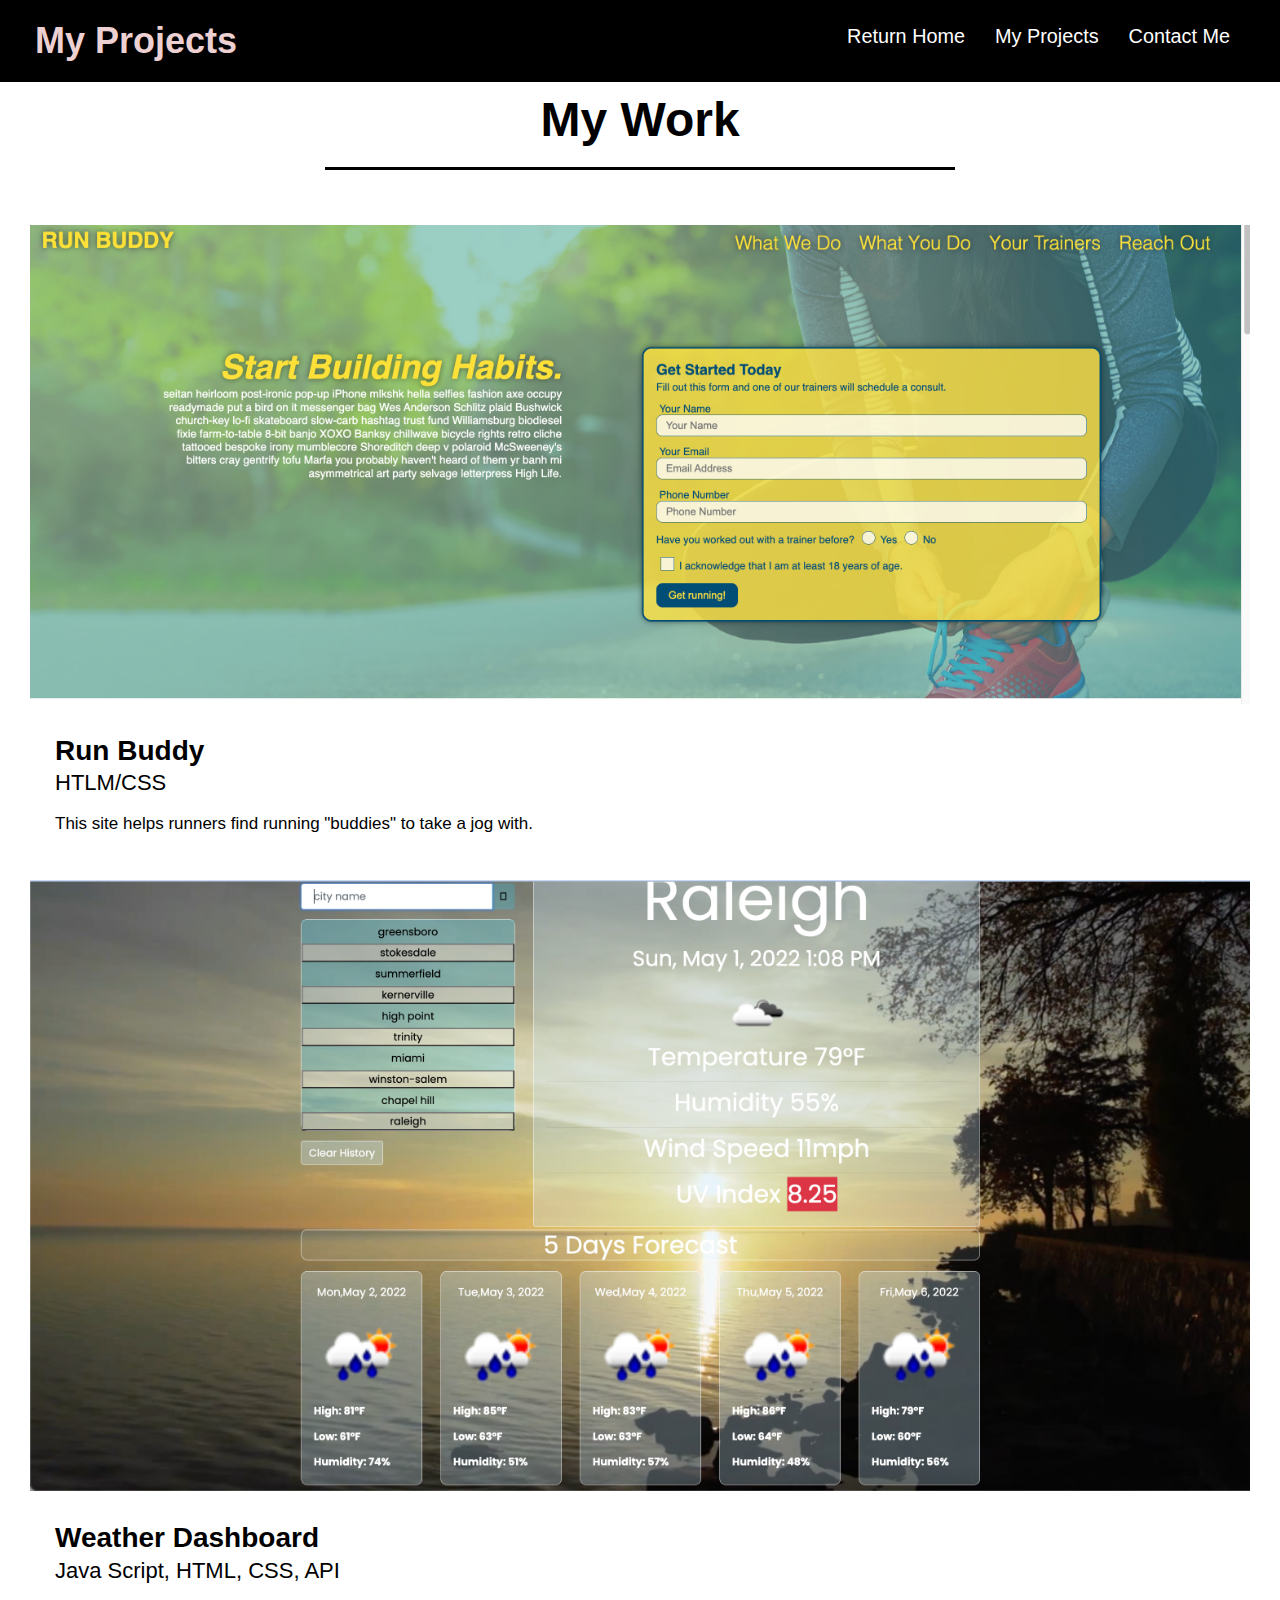
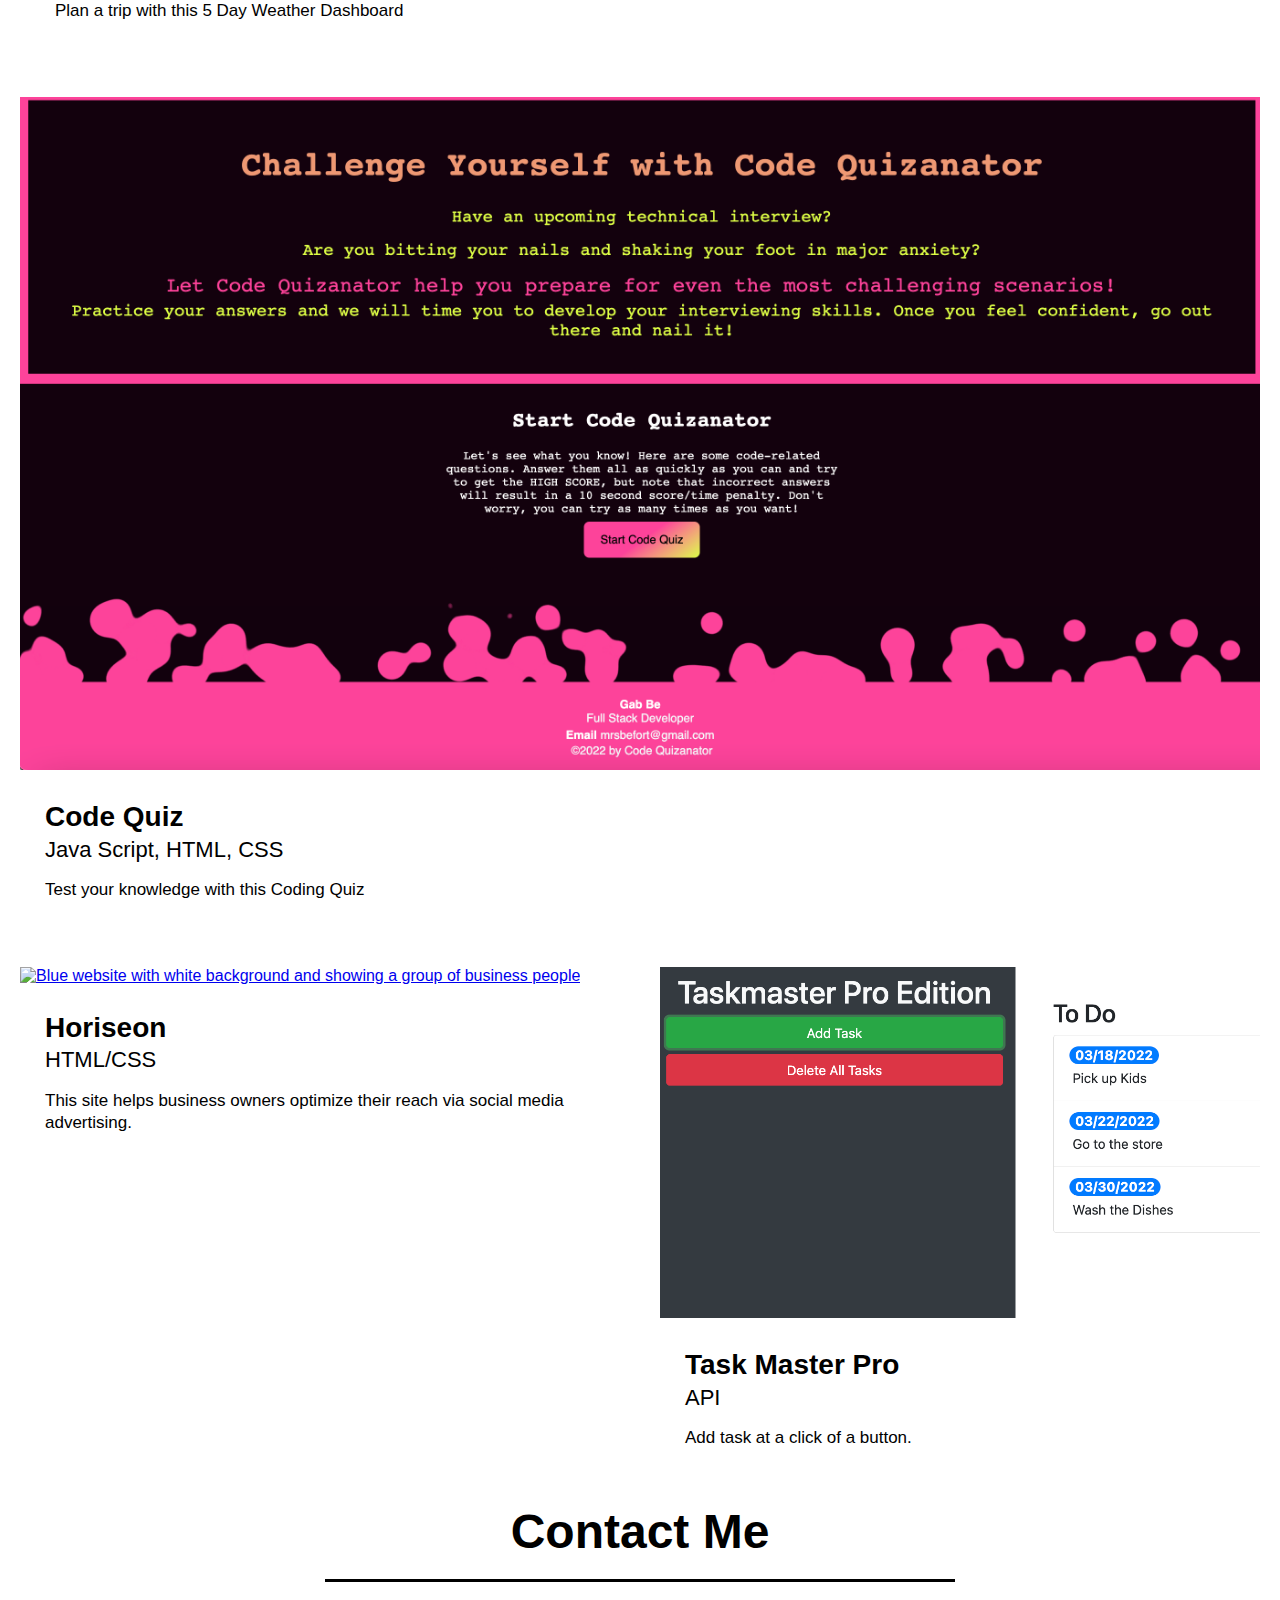
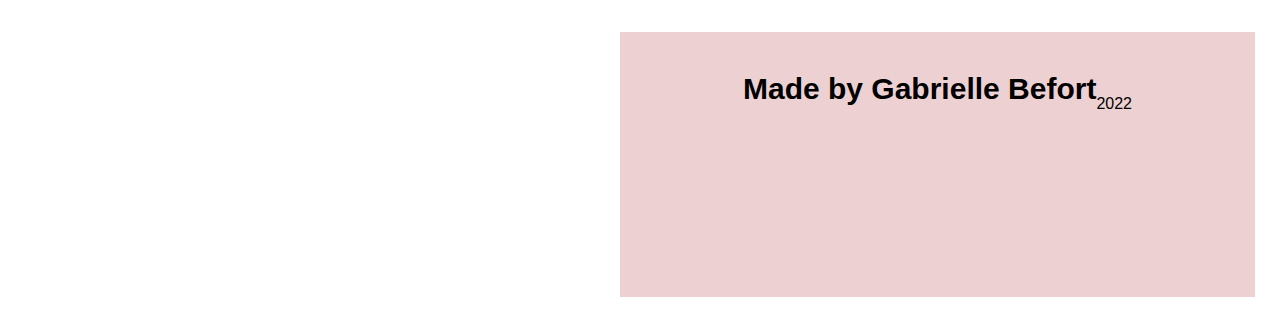
==== projects.html @ 105ac9f0 "using bootstrap layout" ====
<!DOCTYPE html>
<html lang="en">
  <head>
    <meta charset="UTF-8" />
    <meta name="viewport" content="width=device-width, initial-scale=1.0" />
    <link rel="stylesheet" href="./assets/css/style.css">
    <title>My Projects</title>
  </head>

  <body>
    <!-- navigation tags on the top header section-->
    <header>
      <h1>
        My Projects
      </h1>
      <nav>
        <ul>
          <li>
            <a href="#About">Return Home</a>
          </li>        
          <li>
            <a href="#Work">My Projects</a>
          </li>
          <li>
            <a href="#Contact">Contact Me</a>
          </li>
        </ul>
      </nav>
    </header>
    <!-- end navigation -->

    <!-- "My work" start -->
    <section id="Work">
      <div class="flex-row">
        <h2 class="section-title primary-border">
          My Work
        </h2>
      </div>

      <article class="trainer">
        <a href="https://mrsbefort.github.io/RunRun/">
        <img src="./assets/images/trainer-1.jpg" alt="Running shoe, green webpage showing yellow sign up form" />
      </a>
        <div class="trainer-bio">
          <h3 class="trainer-name">Run Buddy</h3>
          <h4 class="trainer-role">HTLM/CSS</h4>
          <p>This site helps runners find running "buddies" to take a jog with.</p>
        </div>
      </article>

      <article class="trainer">
        <a href="https://mrsbefort.github.io/weatherapp/">
        <img src="./assets/images/image3.png" alt="River in background and sample of forcast showing temp, windspeed, and humitiy" />
        </a>
        <div class="trainer-bio">
          <h3 class="trainer-name">Weather Dashboard</h3>
          <h4 class="trainer-role">Java Script, HTML, CSS, API</h4>
          <p>Plan a trip with this 5 Day Weather Dashboard</p>
        </div>
      </article>
    </div>
  </section>

  <article class="trainer">
    <a href="https://mrsbefort.github.io/coding-quiz/">
    <img src="./assets/images/i1.png" alt="Black background and pink words with a quiz in the center" />
    </a>
    <div class="trainer-bio">
      <h3 class="trainer-name">Code Quiz</h3>
      <h4 class="trainer-role">Java Script, HTML, CSS</h4>
      <p>Test your knowledge with this Coding Quiz</p>
    </div>
  </article>

      <div class="trainers">
        <article class="trainer">
          <a href="https://mrsbefort.github.io/horiseon/">
          <img src="./assets/images/trainer-2.jpg" alt="Blue website with white background and showing a group of business people" />
        </a>
          <div class="trainer-bio">
            <h3 class="trainer-name">Horiseon</h3>
            <h4 class="trainer-role">HTML/CSS</h4>
            <p>This site helps business owners optimize their reach via social media advertising.</p>
            </div>
          </article>

    <article class="trainer">
      <a href="https://mrsbefort.github.io/taskmaster-pro/">
      <img src="./assets/images/trainer-4.jpg" alt="Table showing to add task" />
      </a>
      <div class="trainer-bio">
        <h3 class="trainer-name">Task Master Pro</h3>
        <h4 class="trainer-role">API</h4>
        <p>Add task at a click of a button.</p>
      </div>
    </article>

   
  </div>
</section>
    <!-- "my work" end -->

    <!-- "contact me" -->
    <section id="Contact" class="contact">
      <div class="flex-row">
        <h2 class="section-title secondary-border">
          Contact Me
        </h2>
      </div>

      <div class="contact-info">
        <div>
          <h3>Gabrielle J Befort</h3>
          <p>
            Full Stack Developer 
            <br/>
            UNC Chapel Hill - Boot Camp
          </p>

          <address>
            Servicing the Triad  and remote community<br/>
            Greensboro, NC <br/>
            <br/>
            P: 757.201.5081 (text friendly)<br/>
            E: <a href="mailto:mrsbefort@gmail.com">mrsbefort@gmail.com</a>
          </address>
          
        </div>



    <!-- footer -->
    <footer>
      <h2>Made by Gabrielle Befort</h2>
      <p>
       2022 
      </p>
    </footer>
    <!-- footer end -->
  </body>
</html>
---- assets/css/style.css ----
* {
    box-sizing: border-box;
    margin: 0;
    padding: 0;
  
  }
  
  body {
    color: var(--tertiary-color);
    font-family: Helvetica, Arial, sans-serif;
  }
  
  
  /* HEADER / NAV BAR STYLES START */
  
  header {
    padding: 20px 35px;
    background-color: black; 
    display: flex;
    justify-content: space-between;
    flex-wrap: wrap;
    position: sticky;
    position: -webkit-sticky;
    top: 0;
  }
  
  header h1 {
    font-weight: bold;
    margin: 0;
    font-size: 36px;
    color: #EDD0D1;
   
  }
  
  header a {
    text-decoration: none;
    color: White;
  }
  
  header nav {
    margin: 5px 0;
  }
  
  header nav ul {
    display: flex;
    flex-wrap: wrap;
    justify-content: space-between;
    align-items: center;
    list-style: none;
  }
  
  header nav ul li a {
    padding: 10px 15px;
    font-weight: lighter;
    font-size: 1.55vw;
    text-shadow: 0 0 10px rgba(0, 0, 0, 0.5);
  }
  
  header nav ul li a:hover {
    background: #EDD0D1;
    color: rgb(219, 76, 100);
    border-radius: 15px;
    text-shadow: none;
  }
  
  /* HEADER / NAVBAR STYLES END */
  
  
  
  /* FOOTER STYLES START */
  footer {
  background-color: #EDD0D1;
    padding: 40px 35px;
    display: flex;
    flex-wrap: wrap;
    width: 100%;
    justify-content: center;
  }
  
  footer h2 {
    color: Black;
    font-size: 30px;
    margin: 0;
    text-align: center;
  }
  
  footer p {
    line-height: 1.5;
    text-align: center;
  }
 
  /* END FOOTER STYLES */
  
  /* STYLE ALL SECTION TAGS */
  section {
    padding: 10px;
  }
  
  /* HERO STYLES START */
  .hero { 
    background-image: url(../images/here-bg.jpg);
    background-repeat: no-repeat;
    background-size: cover;
    background-position: center bottom;
    display: block;;
    justify-content: center;
    flex-wrap: wrap;
    align-items: flex-start;
    height: 90vh
  }

  .pic {
 max-width: 15%;
  height: auto;
  border-radius: 50%;

  display: inline;
  }
  .hero-cta{
    width: 100%;
    positino: middle;
  }

  .hero-ctaa{
    width: 100%;
    text-align: center;
    margin: auto;
    font-size: 20px;
    line-height: 1.2;
    font-style: italic;
    font-size: 100px;
    color: #E3EBEB; 
    text-shadow: 0 0 10px rgba(0, 0, 0, 0.5);
    text-align: left;
    
  }

  .introo {  
    width: 40%;
    text-align: center;
    margin: auto;
    color: black;
    text-shadow: 0 0 10px rgba(253, 253, 253, 0.5);
    font-size: 20px;
    line-height: 1.2;
    display: inline-block;
  }
  /* HERO STYLES END */
  
  
  /* SECTION TITLE STYLES START */
  .section-title {
    font-size: 48px;
    border-bottom: 3px solid;
    color: var(--secondary-color);
    padding-bottom: 20px;
    text-align: center;
    margin: 0 auto 35px auto;
    width: 50%;
  }
  
  .primary-border {
    border-color: var(--primary-color);
  }
  
  .secondary-border {
    border-color: var(--tertiary-color);
  }
  /* SECTION TITLE STYLES END */
  
  /* About Me STYLES */
  .intro p {
    line-height: 1.7;
    color: var(--tertiary-color);
    width: 80%;
    margin: 0 auto;
    font-size: 20px;
    text-align: center;
  }
  /* About Me STYLES END */
  

  /* My Portfolio Examples START */
  .trainers {
    width: 100%;
    margin: 0 auto;
    display: flex;
    flex-wrap: wrap;
    justify-content: space-around;
  }
  
  .own {
    width: 100;
    height: 40%;
  }
  .trainer {
    margin: 20px;
    flex: 1;
    background: var(--secondary-color);
    color: var(--primary-color);
  }
  
  .trainer img {
    width: 100%;
  }
  
  .trainer-bio {
    padding: 25px;
    line-height: 1.3;
  }
  
  .trainer-bio h3 {
    font-size: 28px;
  }
  
  .trainer-bio h4 {
    font-weight: lighter;
    font-size: 22px;
    margin-bottom: 15px;
  }
  
  .trainer-bio p {
    font-size: 17px;
  }
  /* My Portfolio Examples STYLES END */
  
  /* REACH OUT STYLES START */
  .contact {
    background: var(--secondary-color);
  }
  
  .contact h2 {
    color: var(--primary-color);
  }
  
  .contact-info {
    display: flex;
    justify-content: space-between;
    flex-wrap: wrap;
  }
  
  .contact-info > * {
    flex: 1;
    margin: 15px;
  }
  
  .contact-info iframe {
    height: 400px;
  }
  
  .contact-info div {
    color: white;
  }
  
  .contact-info h3 {
    color: var(--primary-color);
    font-size: 32px;
  }
  
  .contact-info p, .contact-info address {
    margin: 20px 0;
    line-height: 1.5;
    font-size: 16px;
    font-style: normal;
  }
  
  .contact-form input, .contact-form textarea {
    border: 1px solid var(--secondary-color);
    display: block;
    padding: 7px 15px;
    font-size: 16px;
    color: var(--secondary-color);
    width: 100%;
    margin-bottom: 15px;
    margin-top: 5px;
    border-radius: 10px;
    background-color: rgba(255,255,255, 0.75);
  }
  
  .contact-form input:focus, .contact-form textarea:focus {
    background-color: rgba(255,255,255, 1);
    outline: none;
  }
  
  .contact-form button {
    width: 100%;
    border: none;
    background: var(--primary-color);
    color: var(--secondary-color);
    text-align: center;
    padding: 15px 0;
    font-size: 16px;
    border-radius: 10px;
  }
  
  .contact-form button:hover {
    color: var(--primary-color);
    background: var(--tertiary-color);
  }
  
  .contact-info a {
    color: var(--primary-color);
  }
  /* REACH OUT STYLES END */
  
  /* UTILITIES */
  .text-left {
    text-align: left;
  }
  
  .text-right {
    text-align: right;
  }
  
  .flex-row {
    display: flex;
  }
  
  /* MEDIA QUERY FOR SMALLER DESKTOP SCREENS AND SMALLER */
  @media screen and (max-width: 980px) {
    header {
      padding-bottom: 0;
      justify-content: center;
      position: relative;
    }
  
    header h1 {
      width: 100%;
      text-align: center;
    }
  
    header nav ul {
      margin-top: 20px;
      width: 100%;
      justify-content: center;
    }
  
    header nav ul li a {
      font-size: 20px;
    }
  
    footer h2, footer div {
      text-align: center;
      width: 100%;
    }
  
    .hero-cta, .hero-form {
      width: 100%;
    }
    
    .hero-cta {
      text-align: center;
    }
  
    .section-title {
      width: 80%;
    }
    
    .trainer {
      flex: 0 70%;
    }
    
    .contact-info iframe{
      flex: 1 100%;
    }
  }
  
  /* MEDIA QUERY FOR TABLETS AND SMALLER */
  @media screen and (max-width: 768px) {
    section {
      padding: 30px 15px;
    }
  
    .step h3 {
      flex: 1 100%;
      text-align: center;
    }
  
    .step-info {
      flex: 2 100%;
      text-align: center;
      justify-content: center;
    }
  
    .step-img {
      flex: 0 32%;
      margin-right: 0;
      margin-top: 15px;
      margin-bottom: 15px;
    }
  
    .step-text {
      flex: 100%;  
    }
  
    .trainer-bio h3, .trainer-bio h4 {
      display: block;
    }
  }
  
  /* MEDIA QUERY FOR MOBILE PHONES AND SMALLER */
  @media screen and (max-width: 575px) {
    .hero-form button {
      width: 100%;
    }
  
    .section-title {
      width: 95%;
    }
  
    .intro p {
      width: 100%;
    }
  
    .trainer {
      flex: 0 100%;
    }
  
    .contact-info {
      text-align: center;
    }
  
    .contact-info > * {
      flex: 0 100%;
    }
  
    .contact-form {
      order: 3;
    }
  }
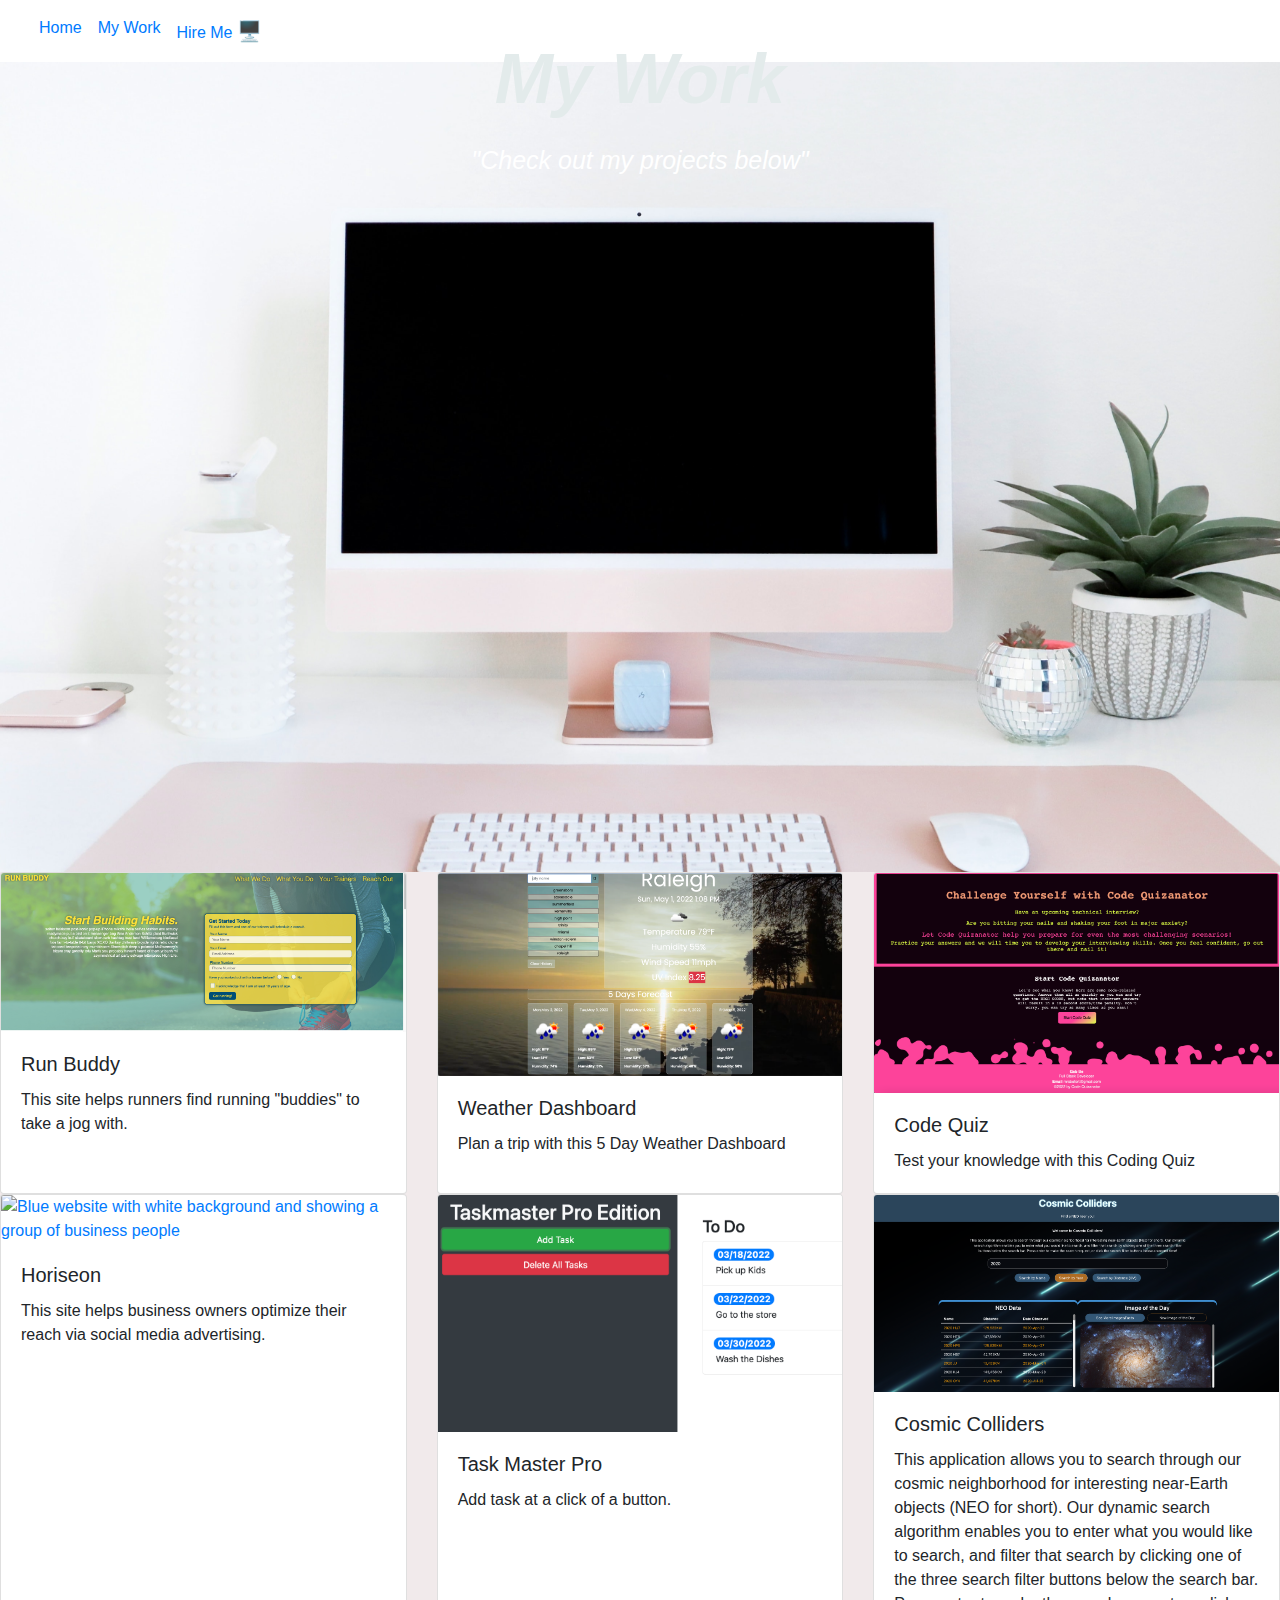
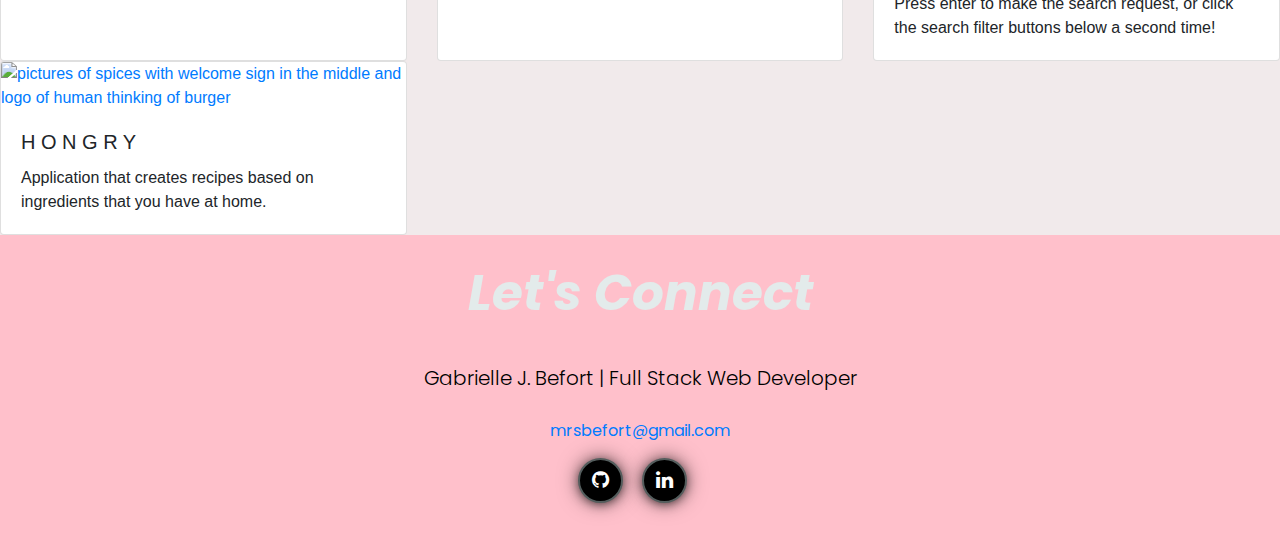
==== commit 86a73bce: "added style with bootstrap" ====
--- a/projects.html
+++ b/projects.html
@@ -1,141 +1,155 @@
-<!DOCTYPE html>
+<!doctype html>
 <html lang="en">
   <head>
-    <meta charset="UTF-8" />
-    <meta name="viewport" content="width=device-width, initial-scale=1.0" />
-    <link rel="stylesheet" href="./assets/css/style.css">
-    <title>My Projects</title>
-  </head>
+    <meta charset="utf-8">
+    <meta name="viewport" content="width=device-width, initial-scale=1">
+    <title>GABRIELLE BEFORT FULL STACK WEB DEVELOPER PORTFOLIO My Work</title>
+      <link href="https://cdn.jsdelivr.net/npm/bootstrap@5.2.0-beta1/dist/css/bootstrap.min.css" rel="stylesheet" integrity="sha384-0evHe/X+R7YkIZDRvuzKMRqM+OrBnVFBL6DOitfPri4tjfHxaWutUpFmBp4vmVor" crossorigin="anonymous">
+      <link rel="stylesheet" href="./assets/css/style.css">
+      <link rel="preconnect" href="https://fonts.googleapis.com">
+      <link rel="preconnect" href="https://fonts.gstatic.com" crossorigin>
+      <link href="https://fonts.googleapis.com/css2?family=Dancing+Script&family=Poppins:ital,wght@0,200;1,300&display=swap" rel="stylesheet">
+    </head>
 
   <body>
+ 
     <!-- navigation tags on the top header section-->
-    <header>
-      <h1>
-        My Projects
-      </h1>
-      <nav>
-        <ul>
-          <li>
-            <a href="#About">Return Home</a>
-          </li>        
-          <li>
-            <a href="#Work">My Projects</a>
-          </li>
-          <li>
-            <a href="#Contact">Contact Me</a>
-          </li>
-        </ul>
+    <nav class="navbar navbar-expand-lg bg-transparent" id="navbar">
+      <div class="container-fluid bg-transparent">
+        <button class="navbar-toggler" type="button" data-bs-toggle="collapse" data-bs-target="#navbarNavDropdown" aria-controls="navbarNavDropdown" aria-expanded="false" aria-label="Toggle navigation">
+          <span class="navbar-toggler-icon"></span>
+        </button>
+        <div class="collapse navbar-collapse" id="navbarNavDropdown">
+          <ul class="navbar-nav">
+            <li class="nav-item">
+              <a class="nav-link active" aria-current="page" href="index.html">Home</a>
+            </li>
+            <li class="nav-item">
+              <a class="nav-link" href="#work" >My Work</a>
+              <li class="nav-item">
+                <a class="nav-link" href="#Contact">Hire Me <span style='font-size:20px;'>&#128421;</span></a>
+              </li>
+            </div>
+        </div>
       </nav>
-    </header>
     <!-- end navigation -->
-
-    <!-- "My work" start -->
-    <section id="Work">
-      <div class="flex-row">
-        <h2 class="section-title primary-border">
-          My Work
-        </h2>
+<!--My Work Start-->
+<!--Hero-->
+<div class="work">
+<div class="position-relative hero2 container-fluid" id="Home">
+  <h2 class="mb-5 hero-ctaa2">My Work</h2>
+  <div class="text-wrap  hero-cta2">"Check out my projects below"
+  </div>         
+</div>
+<!-- End of Hero -->
+<div class="row row-cols-1 row-cols-md-3 g-4" id="work">
+  <div class="col">
+    <div class="card h-100">
+      <a href="https://mrsbefort.github.io/RunRun/">
+        <img src="./assets/images/trainer-1.jpg" class="card-img-top" alt="Running shoe, green webpage showing yellow sign up form" />
+      </a>
+      <div class="card-body">
+        <h5 class="card-title">Run Buddy</h5>
+        <p class="card-text">This site helps runners find running "buddies" to take a jog with.</p>
+    </div>
+  </div>
+  </div>
+  <div class="col">
+    <div class="card h-100">
+      <a href="https://mrsbefort.github.io/weatherapp/">
+        <img src="./assets/images/image3.png" class="card-img-top" alt="River in background and sample of forcast showing temp, windspeed, and humitiy" />
+        </a>
+      <div class="card-body">
+        <h5 class="card-title">Weather Dashboard</h5>
+        <p class="card-text">Plan a trip with this 5 Day Weather Dashboard</p>
       </div>
-
-      <article class="trainer">
-        <a href="https://mrsbefort.github.io/RunRun/">
-        <img src="./assets/images/trainer-1.jpg" alt="Running shoe, green webpage showing yellow sign up form" />
+    </div>
+  </div>
+  <div class="col">
+    <div class="card h-100">
+      <a href="https://mrsbefort.github.io/coding-quiz/">
+        <img src="./assets/images/i1.png" class="card-img-top" alt="Black background and pink words with a quiz in the center" />
+        </a>
+      <div class="card-body">
+        <h5 class="card-title">Code Quiz</h5>
+        <p class="card-text">Test your knowledge with this Coding Quiz</p>
+      </div>
+    </div>
+  </div>
+  <div class="col">
+    <div class="card h-100">
+      <a href="https://mrsbefort.github.io/horiseon/">
+        <img src="./assets/images/trainer-2.jpg" class="card-img-top" alt="Blue website with white background and showing a group of business people" />
       </a>
-        <div class="trainer-bio">
-          <h3 class="trainer-name">Run Buddy</h3>
-          <h4 class="trainer-role">HTLM/CSS</h4>
-          <p>This site helps runners find running "buddies" to take a jog with.</p>
-        </div>
-      </article>
-
-      <article class="trainer">
-        <a href="https://mrsbefort.github.io/weatherapp/">
-        <img src="./assets/images/image3.png" alt="River in background and sample of forcast showing temp, windspeed, and humitiy" />
+      <div class="card-body">
+        <h5 class="card-title">Horiseon</h5>
+        <p class="card-text">This site helps business owners optimize their reach via social media advertising.</p>
+      </div>
+    </div>
+  </div>
+  <div class="col">
+    <div class="card h-100">
+      <a href="https://mrsbefort.github.io/taskmaster-pro/">
+        <img src="./assets/images/trainer-4.jpg" class="card-img-top" alt="Table showing to add task" />
         </a>
-        <div class="trainer-bio">
-          <h3 class="trainer-name">Weather Dashboard</h3>
-          <h4 class="trainer-role">Java Script, HTML, CSS, API</h4>
-          <p>Plan a trip with this 5 Day Weather Dashboard</p>
-        </div>
-      </article>
+      <div class="card-body">
+        <h5 class="card-title">Task Master Pro</h5>
+        <p class="card-text">Add task at a click of a button.</p>
+      </div>
     </div>
-  </section>
-
-  <article class="trainer">
-    <a href="https://mrsbefort.github.io/coding-quiz/">
-    <img src="./assets/images/i1.png" alt="Black background and pink words with a quiz in the center" />
-    </a>
-    <div class="trainer-bio">
-      <h3 class="trainer-name">Code Quiz</h3>
-      <h4 class="trainer-role">Java Script, HTML, CSS</h4>
-      <p>Test your knowledge with this Coding Quiz</p>
+  </div>
+  <div class="col">
+    <div class="card h-100">
+      <a href="https://william-horn.github.io/cosmic-colliders/">
+        <img src="./assets/images/Screen Shot 2022-05-30 at 9.42.40 PM.png" class="card-img-top" alt="Blue website with white background and showing a group of business people" />
+      </a>
+      <div class="card-body">
+        <h5 class="card-title">Cosmic Colliders</h5>
+        <p class="card-text">This application allows you to search through our cosmic neighborhood for interesting near-Earth objects (NEO for short). Our dynamic search algorithm enables you to enter what you would like to search, and filter that search by clicking one of the three search filter buttons below the search bar. Press enter to make the search request, or click the search filter buttons below a second time!
+        </p>
+      </div>
     </div>
-  </article>
-
-      <div class="trainers">
-        <article class="trainer">
-          <a href="https://mrsbefort.github.io/horiseon/">
-          <img src="./assets/images/trainer-2.jpg" alt="Blue website with white background and showing a group of business people" />
-        </a>
-          <div class="trainer-bio">
-            <h3 class="trainer-name">Horiseon</h3>
-            <h4 class="trainer-role">HTML/CSS</h4>
-            <p>This site helps business owners optimize their reach via social media advertising.</p>
-            </div>
-          </article>
-
-    <article class="trainer">
-      <a href="https://mrsbefort.github.io/taskmaster-pro/">
-      <img src="./assets/images/trainer-4.jpg" alt="Table showing to add task" />
+  </div>
+  <div class="col">
+    <div class="card h-100">
+      <a href="https://hongry.herokuapp.com/">
+        <img src="./assets/images/Screen Shot 2022-05-30 at 9.52.04 PM.png" class="card-img-top" alt="pictures of spices with welcome sign in the middle and logo of human thinking of burger" />
       </a>
-      <div class="trainer-bio">
-        <h3 class="trainer-name">Task Master Pro</h3>
-        <h4 class="trainer-role">API</h4>
-        <p>Add task at a click of a button.</p>
+      <div class="card-body">
+        <h5 class="card-title">H O N G R Y</h5>
+        <p class="card-text">Application that creates recipes based on ingredients that you have at home.</p>
       </div>
-    </article>
-
-   
+    </div>
   </div>
+</div>
+</div>
+</div>
+    <!-- "my work" end -->
+<!--footer-->
+<footer id="Contact">
+  <div class="foot">
+<link rel="stylesheet" href="https://maxcdn.bootstrapcdn.com/bootstrap/4.5.2/css/bootstrap.min.css">
+<script src="https://ajax.googleapis.com/ajax/libs/jquery/3.5.1/jquery.min.js"></script>
+<script src="https://cdnjs.cloudflare.com/ajax/libs/popper.js/1.16.0/umd/popper.min.js"></script>
+<script src="https://maxcdn.bootstrapcdn.com/bootstrap/4.5.2/js/bootstrap.min.js"></script>
+<link rel="stylesheet" href="https://cdnjs.cloudflare.com/ajax/libs/font-awesome/4.7.0/css/font-awesome.min.css">
+<section class="footer">
+  <div class="container">
+    <div class="footer__content bg-pink">
+      <div class="footer__heading">
+        <h2 class="mb-5 hero-ctaa1">Let's Connect</h2>
+      </div>
+      <p class="text-black">Gabrielle J. Befort | Full Stack Web Developer</p>
+      <a class="text-black" href="mailto:mrsbefort@gmail.com">mrsbefort@gmail.com</a><br>
+      <ul class="social__media">
+        <li><a href="https://github.com/mrsbefort"><i class="fa fa-github" aria-hidden="true"></i></a></li>
+        <li><a href="https://www.linkedin.com/in/mrsbefort/"><i class="fa fa-linkedin" aria-hidden="true"></i></a></li>
+      </ul>
+    </div>
+  </div>
+</div>
 </section>
-    <!-- "my work" end -->
-
-    <!-- "contact me" -->
-    <section id="Contact" class="contact">
-      <div class="flex-row">
-        <h2 class="section-title secondary-border">
-          Contact Me
-        </h2>
-      </div>
-
-      <div class="contact-info">
-        <div>
-          <h3>Gabrielle J Befort</h3>
-          <p>
-            Full Stack Developer 
-            <br/>
-            UNC Chapel Hill - Boot Camp
-          </p>
-
-          <address>
-            Servicing the Triad  and remote community<br/>
-            Greensboro, NC <br/>
-            <br/>
-            P: 757.201.5081 (text friendly)<br/>
-            E: <a href="mailto:mrsbefort@gmail.com">mrsbefort@gmail.com</a>
-          </address>
-          
-        </div>
-
-
-
-    <!-- footer -->
-    <footer>
-      <h2>Made by Gabrielle Befort</h2>
-      <p>
-       2022 
-      </p>
-    </footer>
-    <!-- footer end -->
+</footer>
+    
   </body>
 </html>--- a/assets/css/style.css
+++ b/assets/css/style.css
@@ -1,5 +1,3 @@
-
-
   * {
     box-sizing: border-box;
     margin: 0;
@@ -8,94 +6,8 @@
   }
   
   body {
-    color: var(--tertiary-color);
-    font-family: Helvetica, Arial, sans-serif;
-  }
-  
-  
-  /* HEADER / NAV BAR STYLES START */
-  
-  header {
-    padding: 20px 35px;
-    background-color: black; 
-    display: flex;
-    justify-content: space-between;
-    flex-wrap: wrap;
-    position: sticky;
-    position: -webkit-sticky;
-    top: 0;
-  }
-  
-  header h1 {
-    font-weight: bold;
-    margin: 0;
-    font-size: 36px;
-    color: #EDD0D1;
-   
-  }
-  
-  header a {
-    text-decoration: none;
-    color: White;
-  }
-  
-  header nav {
-    margin: 5px 0;
-  }
-  
-  header nav ul {
-    display: flex;
-    flex-wrap: wrap;
-    justify-content: space-between;
-    align-items: center;
-    list-style: none;
-  }
-  
-  header nav ul li a {
-    padding: 10px 15px;
-    font-weight: lighter;
-    font-size: 1.55vw;
-    text-shadow: 0 0 10px rgba(0, 0, 0, 0.5);
-  }
-  
-  header nav ul li a:hover {
-    background: #EDD0D1;
-    color: rgb(219, 76, 100);
-    border-radius: 15px;
-    text-shadow: none;
-  }
-  
-  /* HEADER / NAVBAR STYLES END */
-  
-  
-  
-  /* FOOTER STYLES START */
-  footer {
-  background-color: #EDD0D1;
-    padding: 40px 35px;
-    display: flex;
-    flex-wrap: wrap;
-    width: 100%;
-    justify-content: center;
-  }
-  
-  footer h2 {
-    color: Black;
-    font-size: 30px;
-    margin: 0;
-    text-align: center;
-  }
-  
-  footer p {
-    line-height: 1.5;
-    text-align: center;
-  }
- 
-  /* END FOOTER STYLES */
-  
-  /* STYLE ALL SECTION TAGS */
-  section {
-    padding: 10px;
+    font-family: 'Dancing Script', cursive;
+font-family: 'Poppins', sans-serif;
   }
   
   /* HERO STYLES START */
@@ -111,323 +23,169 @@
     height: 90vh
   }
 
-  .pic {
- max-width: 15%;
-  height: auto;
-  border-radius: 50%;
-
-  display: inline;
-  }
   .hero-cta{
-    width: 100%;
-    positino: middle;
-  }
-
-  .hero-ctaa{
-    width: 100%;
+    width: 40%;
+    position: middle;
     text-align: center;
     margin: auto;
-    font-size: 20px;
+    line-height: 1.2;
+    font-style: italic;
+    font-size: 25px;
+  }
+/* my name animation*/
+  .hero-ctaa{
+    width: 90%;
+    margin: auto;
     line-height: 1.2;
     font-style: italic;
     font-size: 100px;
+    font-weight: bold;
     color: #E3EBEB; 
-    text-shadow: 0 0 10px rgba(0, 0, 0, 0.5);
     text-align: left;
-    
+  -webkit-animation: glow 1s ease-in-out infinite alternate;
+  -moz-animation: glow 1s ease-in-out infinite alternate;
+  animation: glow 1s ease-in-out infinite alternate;
+}
+
+@-webkit-keyframes glow {
+  from {
+    text-shadow: 0 0 10px #fff, 0 0 20px #fff, 0 0 30px #ad8a92, 0 0 40px #ad8a92, 0 0 50px #b8919a 0 0 60px #b47483, 0 0 70px #b66b7d;
   }
+  to {
+    text-shadow: 0 0 20px #fff, 0 0 30px #f77495, 0 0 40px #f77495, 0 0 50px #f77495, 0 0 60px #f77495, 0 0 70px #f77495, 0 0 80px #f77495;
+  }}
+.resume {
+  background-color: rgb(235, 206, 210);  
+}
+  /* footer */
+  .hero-ctaa1{
+    width: 90%;
+    margin: auto;
+    font-size: 50px;
+    line-height: .5;
+    font-style: italic;
+    font-weight: bold;
+    color: #E3EBEB; 
+    text-align: center;
+  -webkit-animation: glow 1s ease-in-out infinite alternate;
+  -moz-animation: glow 1s ease-in-out infinite alternate;
+  animation: glow 1s ease-in-out infinite alternate;
+}
 
-  .introo {  
-    width: 40%;
-    text-align: center;
-    margin: auto;
-    color: black;
-    text-shadow: 0 0 10px rgba(253, 253, 253, 0.5);
-    font-size: 20px;
-    line-height: 1.2;
-    display: inline-block;
-  }
-  /* HERO STYLES END */
+footer {
+  position: relative;
+  font-family: "Poppins";
+  padding: 25px 0px;
+  background-color: pink;
+}
+.footer__content {
+  padding: 20px;
+  text-align: center;
+  color: black;
+}
+
+.footer__heading {
+  position: relative;
+}
+.footer__heading h2 {
+  display: inline-block;
+  padding: 0px 10px;
+  /* border: 1px solid; */
+  position: relative;
+  z-index: 9999;
+}
+.footer__heading::after {
+  content: "";
+  position: absolute;
+  left: 50%;
+  top: 45%;
+  height: 5px;
+  margin: 0;
+  border-radius: 50px;
+  width: 20%;
+  transform: translate(-50%, -50%);
+
+}
+.footer__content p {
+  font-size: 20px;
+  font-weight: 300;
+  padding: 10px 0px;
+}
+ul.social__media {
+  margin: 0;
+  padding: 0;
+  display: inline-block;
+  margin-top: 15px;
+}
+ul.social__media li {
+  list-style-type: none;
+  display: inline-block;
+  margin-right: 15px;
+}
+ul.social__media li a {
+  color: #fff;
+  font-size: 20px;
+}
+ul.social__media li {
+  text-align: center;
+  height: 45px;
+  width: 45px;
+  border-radius: 50px;
+  background-color: black;
+  line-height: 40px;
+  border: 2px solid #545d5d;
+  box-shadow: 0px 1px #fff;
+  box-shadow: 0 2px 10px -1px rgba(0, 0, 0, 0.55),
+    0 0px 20px 0px rgba(0, 0, 0, 0.55);
+}
+ 
+ul.bus__list {
+  padding: 0;
+  margin: 0;
+}
+ 
+ul.bus__list li {
+  list-style-type: none;
+  margin-bottom: 5px;
+}
+/* Project HTML page */
+.work{
+  background-color: #F1EAEB;
+}
+.hero-ctaa2{
+  width: 90%;
   
-  
-  /* SECTION TITLE STYLES START */
-  .section-title {
-    font-size: 48px;
-    border-bottom: 3px solid;
-    color: var(--secondary-color);
-    padding-bottom: 20px;
-    text-align: center;
-    margin: 0 auto 35px auto;
-    width: 50%;
-  }
-  
-  .primary-border {
-    border-color: var(--primary-color);
-  }
-  
-  .secondary-border {
-    border-color: var(--tertiary-color);
-  }
-  /* SECTION TITLE STYLES END */
-  
-  /* About Me STYLES */
-  .intro p {
-    line-height: 1.7;
-    color: var(--tertiary-color);
-    width: 80%;
-    margin: 0 auto;
-    font-size: 20px;
-    text-align: center;
-  }
-  /* About Me STYLES END */
-  
+  margin: auto;
+  font-size: 70px;
+  line-height: .5;
+  font-style: italic;
+  font-weight: bold;
+  color: #E3EBEB; 
+  text-align: center;
+-webkit-animation: glow 1s ease-in-out infinite alternate;
+-moz-animation: glow 1s ease-in-out infinite alternate;
+animation: glow 1s ease-in-out infinite alternate;
+}
 
-  /* My Portfolio Examples START */
-  .trainers {
-    width: 100%;
-    margin: 0 auto;
-    display: flex;
-    flex-wrap: wrap;
-    justify-content: space-around;
-  }
-  
-  .own {
-    width: 100;
-    height: 40%;
-  }
-  .trainer {
-    margin: 20px;
-    flex: 1;
-    background: var(--secondary-color);
-    color: var(--primary-color);
-  }
-  
-  .trainer img {
-    width: 100%;
-  }
-  
-  .trainer-bio {
-    padding: 25px;
-    line-height: 1.3;
-  }
-  
-  .trainer-bio h3 {
-    font-size: 28px;
-  }
-  
-  .trainer-bio h4 {
-    font-weight: lighter;
-    font-size: 22px;
-    margin-bottom: 15px;
-  }
-  
-  .trainer-bio p {
-    font-size: 17px;
-  }
-  /* My Portfolio Examples STYLES END */
-  
-  /* REACH OUT STYLES START */
-  .contact {
-    background: var(--secondary-color);
-  }
-  
-  .contact h2 {
-    color: var(--primary-color);
-  }
-  
-  .contact-info {
-    display: flex;
-    justify-content: space-between;
-    flex-wrap: wrap;
-  }
-  
-  .contact-info > * {
-    flex: 1;
-    margin: 15px;
-  }
-  
-  .contact-info iframe {
-    height: 400px;
-  }
-  
-  .contact-info div {
-    color: white;
-  }
-  
-  .contact-info h3 {
-    color: var(--primary-color);
-    font-size: 32px;
-  }
-  
-  .contact-info p, .contact-info address {
-    margin: 20px 0;
-    line-height: 1.5;
-    font-size: 16px;
-    font-style: normal;
-  }
-  
-  .contact-form input, .contact-form textarea {
-    border: 1px solid var(--secondary-color);
-    display: block;
-    padding: 7px 15px;
-    font-size: 16px;
-    color: var(--secondary-color);
-    width: 100%;
-    margin-bottom: 15px;
-    margin-top: 5px;
-    border-radius: 10px;
-    background-color: rgba(255,255,255, 0.75);
-  }
-  
-  .contact-form input:focus, .contact-form textarea:focus {
-    background-color: rgba(255,255,255, 1);
-    outline: none;
-  }
-  
-  .contact-form button {
-    width: 100%;
-    border: none;
-    background: var(--primary-color);
-    color: var(--secondary-color);
-    text-align: center;
-    padding: 15px 0;
-    font-size: 16px;
-    border-radius: 10px;
-  }
-  
-  .contact-form button:hover {
-    color: var(--primary-color);
-    background: var(--tertiary-color);
-  }
-  
-  .contact-info a {
-    color: var(--primary-color);
-  }
-  /* REACH OUT STYLES END */
-  
-  /* UTILITIES */
-  .text-left {
-    text-align: left;
-  }
-  
-  .text-right {
-    text-align: right;
-  }
-  
-  .flex-row {
-    display: flex;
-  }
-  
-  /* MEDIA QUERY FOR SMALLER DESKTOP SCREENS AND SMALLER */
-  @media screen and (max-width: 980px) {
-    header {
-      padding-bottom: 0;
-      justify-content: center;
-      position: relative;
-    }
-  
-    header h1 {
-      width: 100%;
-      text-align: center;
-    }
-  
-    header nav ul {
-      margin-top: 20px;
-      width: 100%;
-      justify-content: center;
-    }
-  
-    header nav ul li a {
-      font-size: 20px;
-    }
-  
-    footer h2, footer div {
-      text-align: center;
-      width: 100%;
-    }
-  
-    .hero-cta, .hero-form {
-      width: 100%;
-    }
-    
-    .hero-cta {
-      text-align: center;
-    }
-  
-    .section-title {
-      width: 80%;
-    }
-    
-    .trainer {
-      flex: 0 70%;
-    }
-    
-    .contact-info iframe{
-      flex: 1 100%;
-    }
-  }
-  
-  /* MEDIA QUERY FOR TABLETS AND SMALLER */
-  @media screen and (max-width: 768px) {
-    section {
-      padding: 30px 15px;
-    }
-  
-    .step h3 {
-      flex: 1 100%;
-      text-align: center;
-    }
-  
-    .step-info {
-      flex: 2 100%;
-      text-align: center;
-      justify-content: center;
-    }
-  
-    .step-img {
-      flex: 0 32%;
-      margin-right: 0;
-      margin-top: 15px;
-      margin-bottom: 15px;
-    }
-  
-    .step-text {
-      flex: 100%;  
-    }
-  
-    .trainer-bio h3, .trainer-bio h4 {
-      display: block;
-    }
-  }
-  
-  /* MEDIA QUERY FOR MOBILE PHONES AND SMALLER */
-  @media screen and (max-width: 575px) {
-    .hero-form button {
-      width: 100%;
-    }
-  
-    .section-title {
-      width: 95%;
-    }
-  
-    .intro p {
-      width: 100%;
-    }
-  
-    .trainer {
-      flex: 0 100%;
-    }
-  
-    .contact-info {
-      text-align: center;
-    }
-  
-    .contact-info > * {
-      flex: 0 100%;
-    }
-  
-    .contact-form {
-      order: 3;
-    }
-  }
-  +.hero2 { 
+  background-image: url(../images/hillary-black-Pd1QMqkGPXU-unsplash.jpg);
+  background-repeat: no-repeat;
+  background-size: cover;
+  background-position: center;
+  display: block;;
+  justify-content: center;
+  flex-wrap: wrap;
+  align-items: flex-start;
+  height: 90vh
+}
+
+.hero-cta2{
+  width: 40%;
+  position: middle;
+  text-align: center;
+  margin: auto;
+  line-height: 1.2;
+  font-style: italic;
+  font-size: 25px;
+  color: white; 
+}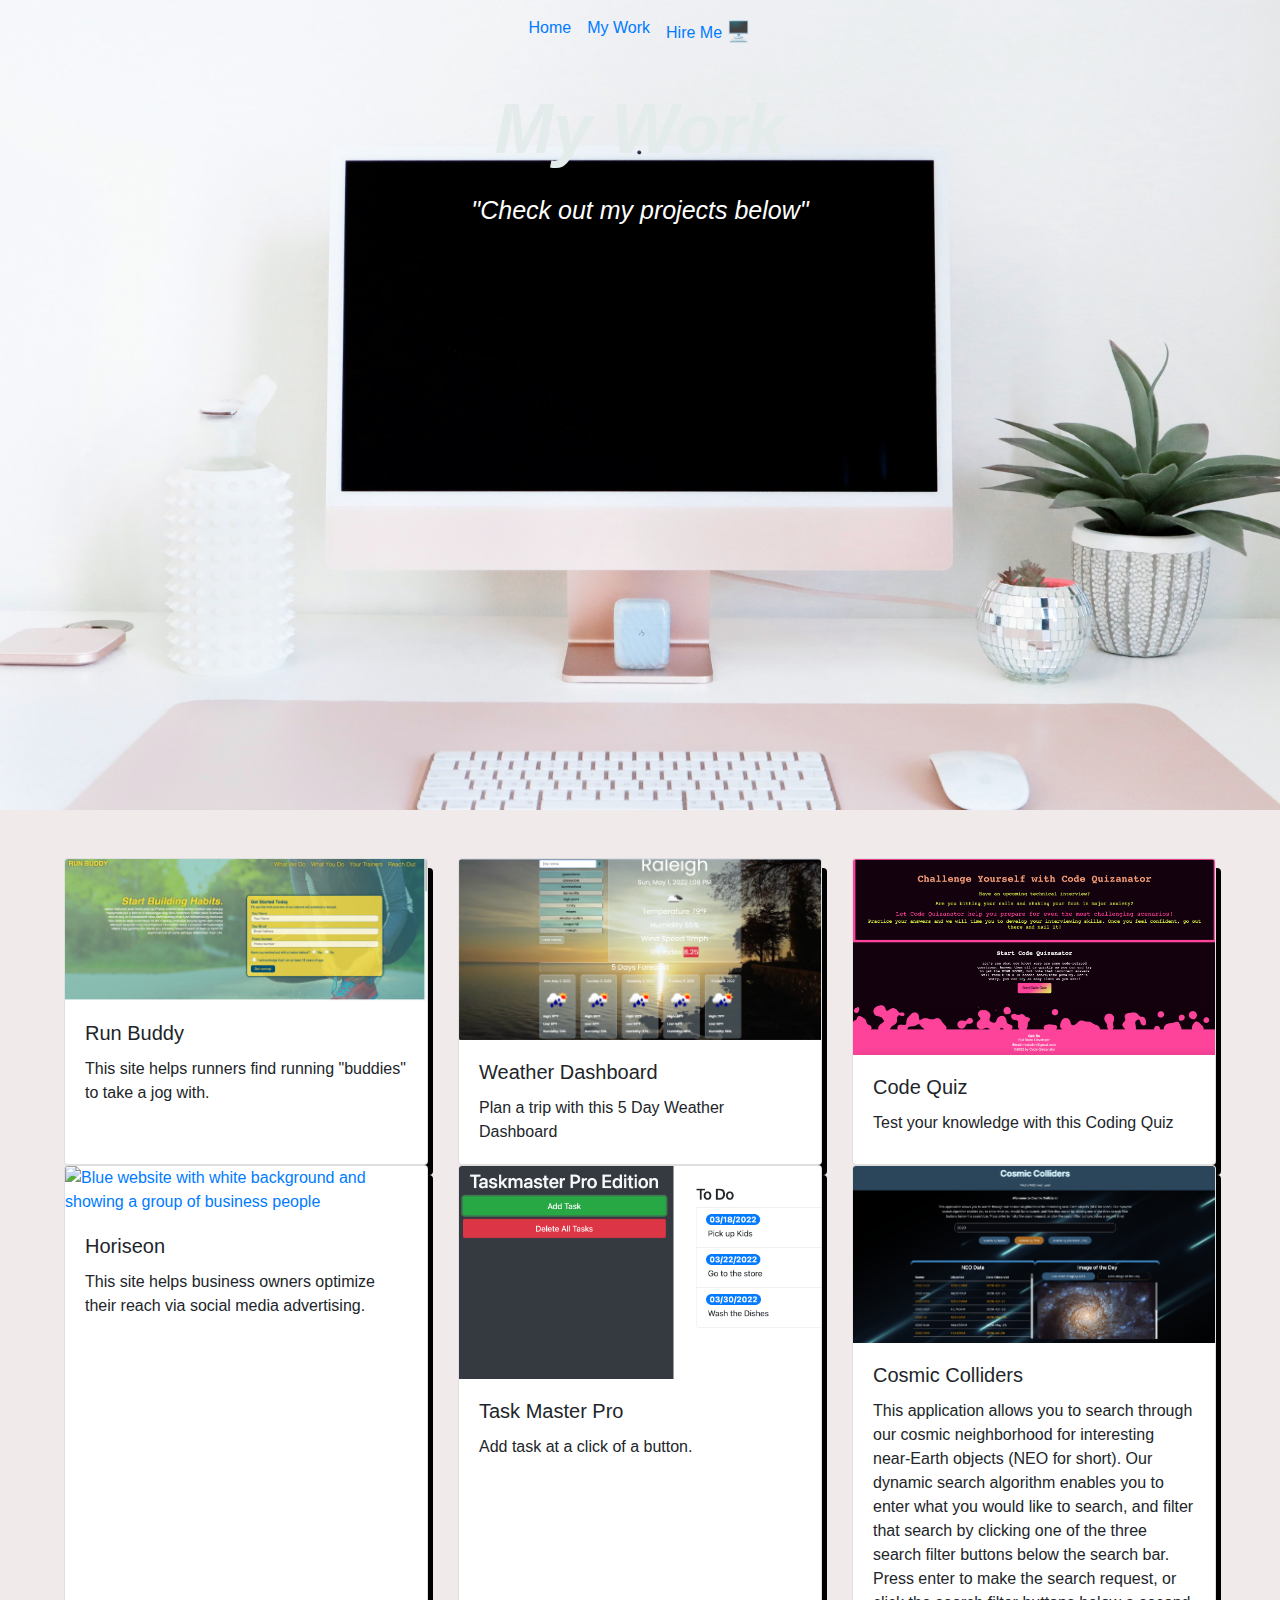
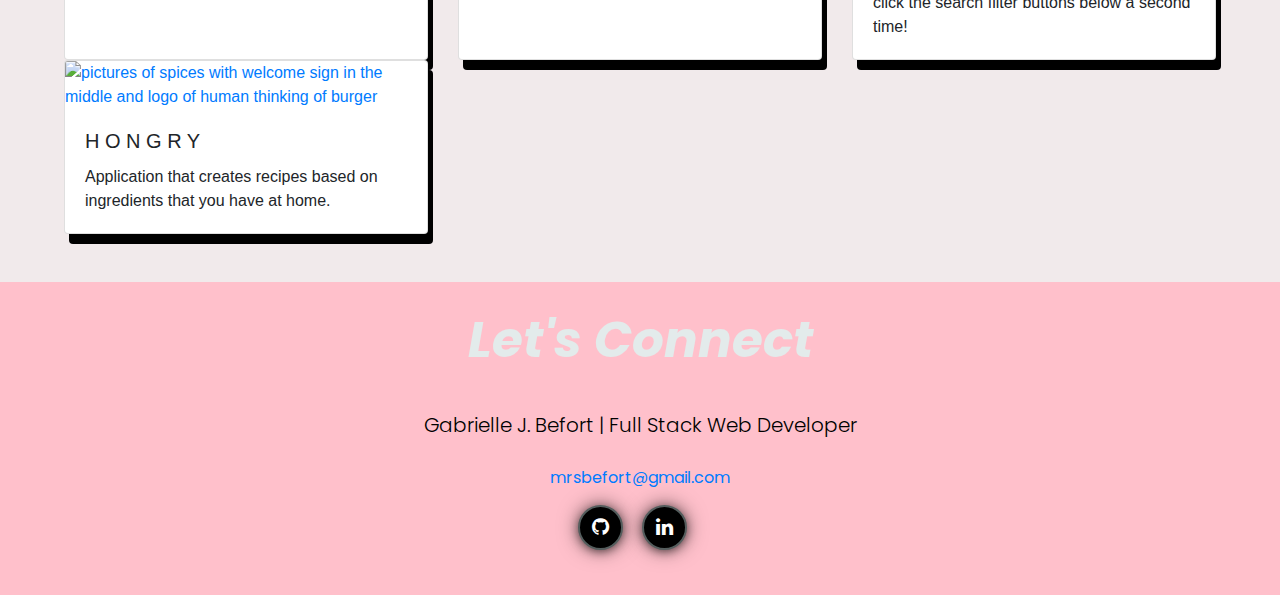
==== commit 4441a3a6: "making sure my updates are added" ====
--- a/projects.html
+++ b/projects.html
@@ -1,155 +1,168 @@
 <!doctype html>
 <html lang="en">
-  <head>
-    <meta charset="utf-8">
-    <meta name="viewport" content="width=device-width, initial-scale=1">
-    <title>GABRIELLE BEFORT FULL STACK WEB DEVELOPER PORTFOLIO My Work</title>
-      <link href="https://cdn.jsdelivr.net/npm/bootstrap@5.2.0-beta1/dist/css/bootstrap.min.css" rel="stylesheet" integrity="sha384-0evHe/X+R7YkIZDRvuzKMRqM+OrBnVFBL6DOitfPri4tjfHxaWutUpFmBp4vmVor" crossorigin="anonymous">
-      <link rel="stylesheet" href="./assets/css/style.css">
-      <link rel="preconnect" href="https://fonts.googleapis.com">
-      <link rel="preconnect" href="https://fonts.gstatic.com" crossorigin>
-      <link href="https://fonts.googleapis.com/css2?family=Dancing+Script&family=Poppins:ital,wght@0,200;1,300&display=swap" rel="stylesheet">
-    </head>
 
-  <body>
- 
-    <!-- navigation tags on the top header section-->
-    <nav class="navbar navbar-expand-lg bg-transparent" id="navbar">
-      <div class="container-fluid bg-transparent">
-        <button class="navbar-toggler" type="button" data-bs-toggle="collapse" data-bs-target="#navbarNavDropdown" aria-controls="navbarNavDropdown" aria-expanded="false" aria-label="Toggle navigation">
-          <span class="navbar-toggler-icon"></span>
-        </button>
+<head>
+  <meta charset="utf-8">
+  <meta name="viewport" content="width=device-width, initial-scale=1">
+  <title>GABRIELLE BEFORT FULL STACK WEB DEVELOPER PORTFOLIO My Work</title>
+  <link href="https://cdn.jsdelivr.net/npm/bootstrap@5.2.0-beta1/dist/css/bootstrap.min.css" rel="stylesheet"
+    integrity="sha384-0evHe/X+R7YkIZDRvuzKMRqM+OrBnVFBL6DOitfPri4tjfHxaWutUpFmBp4vmVor" crossorigin="anonymous">
+  <link rel="stylesheet" href="./assets/css/style.css">
+  <link rel="preconnect" href="https://fonts.googleapis.com">
+  <link rel="preconnect" href="https://fonts.gstatic.com" crossorigin>
+  <link href="https://fonts.googleapis.com/css2?family=Dancing+Script&family=Poppins:ital,wght@0,200;1,300&display=swap"
+    rel="stylesheet">
+</head>
+
+<body>
+
+  <!-- navigation tags on the top header section-->
+  <div class="hero2">
+    <nav class="navbar navbar-expand-lg bg-transparent d-flex justify-content-center" id="navbar">
+      <div>
         <div class="collapse navbar-collapse" id="navbarNavDropdown">
           <ul class="navbar-nav">
             <li class="nav-item">
               <a class="nav-link active" aria-current="page" href="index.html">Home</a>
             </li>
             <li class="nav-item">
-              <a class="nav-link" href="#work" >My Work</a>
-              <li class="nav-item">
-                <a class="nav-link" href="#Contact">Hire Me <span style='font-size:20px;'>&#128421;</span></a>
-              </li>
-            </div>
+              <a class="nav-link" href="#work">My Work</a>
+            <li class="nav-item">
+              <a class="nav-link" href="#Contact">Hire Me <span style='font-size:20px;'>&#128421;</span></a>
+            </li>
         </div>
-      </nav>
+      </div>
+    </nav>
     <!-- end navigation -->
-<!--My Work Start-->
-<!--Hero-->
-<div class="work">
-<div class="position-relative hero2 container-fluid" id="Home">
-  <h2 class="mb-5 hero-ctaa2">My Work</h2>
-  <div class="text-wrap  hero-cta2">"Check out my projects below"
-  </div>         
-</div>
-<!-- End of Hero -->
-<div class="row row-cols-1 row-cols-md-3 g-4" id="work">
-  <div class="col">
-    <div class="card h-100">
-      <a href="https://mrsbefort.github.io/RunRun/">
-        <img src="./assets/images/trainer-1.jpg" class="card-img-top" alt="Running shoe, green webpage showing yellow sign up form" />
-      </a>
-      <div class="card-body">
-        <h5 class="card-title">Run Buddy</h5>
-        <p class="card-text">This site helps runners find running "buddies" to take a jog with.</p>
+    <!--My Work Start-->
+    <!--Hero-->
+      <div class="position-relative  container-fluid" id="Home">
+        <h2 class="mb-5 hero-ctaa2">My Work</h2>
+        <div class="text-wrap  hero-cta2">"Check out my projects below"
+        </div>
+      </div>
+    </div>
+  <!-- End of Hero -->
+  <div class="workbg pb-5 pt-5">
+  <div class="work">
+  <div class="row row-cols-1 row-cols-md-3 g-4" id="work">
+    <div class="col">
+      <div class="card h-100 shadoww">
+        <a href="https://mrsbefort.github.io/RunRun/">
+          <img src="./assets/images/trainer-1.jpg" class="card-img-top"
+            alt="Running shoe, green webpage showing yellow sign up form" />
+        </a>
+        <div class="card-body">
+          <h5 class="card-title">Run Buddy</h5>
+          <p class="card-text">This site helps runners find running "buddies" to take a jog with.</p>
+        </div>
+      </div>
+    </div>
+    <div class="col">
+      <div class="card h-100 shadoww">
+        <a href="https://mrsbefort.github.io/weatherapp/">
+          <img src="./assets/images/image3.png" class="card-img-top"
+            alt="River in background and sample of forcast showing temp, windspeed, and humitiy" />
+        </a>
+        <div class="card-body">
+          <h5 class="card-title">Weather Dashboard</h5>
+          <p class="card-text">Plan a trip with this 5 Day Weather Dashboard</p>
+        </div>
+      </div>
+    </div>
+    <div class="col">
+      <div class="card h-100 shadoww">
+        <a href="https://mrsbefort.github.io/coding-quiz/">
+          <img src="./assets/images/i1.png" class="card-img-top"
+            alt="Black background and pink words with a quiz in the center" />
+        </a>
+        <div class="card-body">
+          <h5 class="card-title">Code Quiz</h5>
+          <p class="card-text">Test your knowledge with this Coding Quiz</p>
+        </div>
+      </div>
+    </div>
+    <div class="col">
+      <div class="card h-100 shadoww">
+        <a href="https://mrsbefort.github.io/horiseon/">
+          <img src="./assets/images/trainer-2.jpg" class="card-img-top"
+            alt="Blue website with white background and showing a group of business people" />
+        </a>
+        <div class="card-body">
+          <h5 class="card-title">Horiseon</h5>
+          <p class="card-text">This site helps business owners optimize their reach via social media advertising.</p>
+        </div>
+      </div>
+    </div>
+    <div class="col">
+      <div class="card h-100 shadoww">
+        <a href="https://mrsbefort.github.io/taskmaster-pro/">
+          <img src="./assets/images/trainer-4.jpg" class="card-img-top" alt="Table showing to add task" />
+        </a>
+        <div class="card-body">
+          <h5 class="card-title">Task Master Pro</h5>
+          <p class="card-text">Add task at a click of a button.</p>
+        </div>
+      </div>
+    </div>
+    <div class="col">
+      <div class="card h-100 shadoww">
+        <a href="https://william-horn.github.io/cosmic-colliders/">
+          <img src="./assets/images/Screen Shot 2022-05-30 at 9.42.40 PM.png" class="card-img-top"
+            alt="Blue website with white background and showing a group of business people" />
+        </a>
+        <div class="card-body">
+          <h5 class="card-title">Cosmic Colliders</h5>
+          <p class="card-text">This application allows you to search through our cosmic neighborhood for interesting
+            near-Earth objects (NEO for short). Our dynamic search algorithm enables you to enter what you would like to
+            search, and filter that search by clicking one of the three search filter buttons below the search bar.
+            Press enter to make the search request, or click the search filter buttons below a second time!
+          </p>
+        </div>
+      </div>
+    </div>
+    <div class="col">
+      <div class="card h-100 shadoww">
+        <a href="https://hongry.herokuapp.com/">
+          <img src="./assets/images/Screen Shot 2022-05-30 at 9.52.04 PM.png" class="card-img-top"
+            alt="pictures of spices with welcome sign in the middle and logo of human thinking of burger" />
+        </a>
+        <div class="card-body">
+          <h5 class="card-title">H O N G R Y</h5>
+          <p class="card-text">Application that creates recipes based on ingredients that you have at home.</p>
+        </div>
+      </div>
     </div>
   </div>
   </div>
-  <div class="col">
-    <div class="card h-100">
-      <a href="https://mrsbefort.github.io/weatherapp/">
-        <img src="./assets/images/image3.png" class="card-img-top" alt="River in background and sample of forcast showing temp, windspeed, and humitiy" />
-        </a>
-      <div class="card-body">
-        <h5 class="card-title">Weather Dashboard</h5>
-        <p class="card-text">Plan a trip with this 5 Day Weather Dashboard</p>
-      </div>
-    </div>
   </div>
-  <div class="col">
-    <div class="card h-100">
-      <a href="https://mrsbefort.github.io/coding-quiz/">
-        <img src="./assets/images/i1.png" class="card-img-top" alt="Black background and pink words with a quiz in the center" />
-        </a>
-      <div class="card-body">
-        <h5 class="card-title">Code Quiz</h5>
-        <p class="card-text">Test your knowledge with this Coding Quiz</p>
-      </div>
-    </div>
-  </div>
-  <div class="col">
-    <div class="card h-100">
-      <a href="https://mrsbefort.github.io/horiseon/">
-        <img src="./assets/images/trainer-2.jpg" class="card-img-top" alt="Blue website with white background and showing a group of business people" />
-      </a>
-      <div class="card-body">
-        <h5 class="card-title">Horiseon</h5>
-        <p class="card-text">This site helps business owners optimize their reach via social media advertising.</p>
-      </div>
-    </div>
-  </div>
-  <div class="col">
-    <div class="card h-100">
-      <a href="https://mrsbefort.github.io/taskmaster-pro/">
-        <img src="./assets/images/trainer-4.jpg" class="card-img-top" alt="Table showing to add task" />
-        </a>
-      <div class="card-body">
-        <h5 class="card-title">Task Master Pro</h5>
-        <p class="card-text">Add task at a click of a button.</p>
-      </div>
-    </div>
-  </div>
-  <div class="col">
-    <div class="card h-100">
-      <a href="https://william-horn.github.io/cosmic-colliders/">
-        <img src="./assets/images/Screen Shot 2022-05-30 at 9.42.40 PM.png" class="card-img-top" alt="Blue website with white background and showing a group of business people" />
-      </a>
-      <div class="card-body">
-        <h5 class="card-title">Cosmic Colliders</h5>
-        <p class="card-text">This application allows you to search through our cosmic neighborhood for interesting near-Earth objects (NEO for short). Our dynamic search algorithm enables you to enter what you would like to search, and filter that search by clicking one of the three search filter buttons below the search bar. Press enter to make the search request, or click the search filter buttons below a second time!
-        </p>
-      </div>
-    </div>
-  </div>
-  <div class="col">
-    <div class="card h-100">
-      <a href="https://hongry.herokuapp.com/">
-        <img src="./assets/images/Screen Shot 2022-05-30 at 9.52.04 PM.png" class="card-img-top" alt="pictures of spices with welcome sign in the middle and logo of human thinking of burger" />
-      </a>
-      <div class="card-body">
-        <h5 class="card-title">H O N G R Y</h5>
-        <p class="card-text">Application that creates recipes based on ingredients that you have at home.</p>
-      </div>
-    </div>
-  </div>
-</div>
-</div>
-</div>
-    <!-- "my work" end -->
-<!--footer-->
-<footer id="Contact">
-  <div class="foot">
-<link rel="stylesheet" href="https://maxcdn.bootstrapcdn.com/bootstrap/4.5.2/css/bootstrap.min.css">
-<script src="https://ajax.googleapis.com/ajax/libs/jquery/3.5.1/jquery.min.js"></script>
-<script src="https://cdnjs.cloudflare.com/ajax/libs/popper.js/1.16.0/umd/popper.min.js"></script>
-<script src="https://maxcdn.bootstrapcdn.com/bootstrap/4.5.2/js/bootstrap.min.js"></script>
-<link rel="stylesheet" href="https://cdnjs.cloudflare.com/ajax/libs/font-awesome/4.7.0/css/font-awesome.min.css">
-<section class="footer">
-  <div class="container">
-    <div class="footer__content bg-pink">
-      <div class="footer__heading">
-        <h2 class="mb-5 hero-ctaa1">Let's Connect</h2>
-      </div>
-      <p class="text-black">Gabrielle J. Befort | Full Stack Web Developer</p>
-      <a class="text-black" href="mailto:mrsbefort@gmail.com">mrsbefort@gmail.com</a><br>
-      <ul class="social__media">
-        <li><a href="https://github.com/mrsbefort"><i class="fa fa-github" aria-hidden="true"></i></a></li>
-        <li><a href="https://www.linkedin.com/in/mrsbefort/"><i class="fa fa-linkedin" aria-hidden="true"></i></a></li>
-      </ul>
-    </div>
-  </div>
-</div>
-</section>
-</footer>
-    
-  </body>
+  <!-- "my work" end -->
+  <!--footer-->
+  <footer id="Contact">
+    <div class="foot">
+      <link rel="stylesheet" href="https://maxcdn.bootstrapcdn.com/bootstrap/4.5.2/css/bootstrap.min.css">
+      <script src="https://ajax.googleapis.com/ajax/libs/jquery/3.5.1/jquery.min.js"></script>
+      <script src="https://cdnjs.cloudflare.com/ajax/libs/popper.js/1.16.0/umd/popper.min.js"></script>
+      <script src="https://maxcdn.bootstrapcdn.com/bootstrap/4.5.2/js/bootstrap.min.js"></script>
+      <link rel="stylesheet" href="https://cdnjs.cloudflare.com/ajax/libs/font-awesome/4.7.0/css/font-awesome.min.css">
+      <section class="footer">
+        <div class="container">
+          <div class="footer__content bg-pink">
+            <div class="footer__heading">
+              <h2 class="mb-5 hero-ctaa1">Let's Connect</h2>
+            </div>
+            <p class="text-black">Gabrielle J. Befort | Full Stack Web Developer</p>
+            <a class="text-black" href="mailto:mrsbefort@gmail.com">mrsbefort@gmail.com</a><br>
+            <ul class="social__media">
+              <li><a href="https://github.com/mrsbefort"><i class="fa fa-github" aria-hidden="true"></i></a></li>
+              <li><a href="https://www.linkedin.com/in/mrsbefort/"><i class="fa fa-linkedin" aria-hidden="true"></i></a>
+              </li>
+            </ul>
+          </div>
+        </div>
+    </section>
+  </footer>
+
+</body>
+
 </html>--- a/assets/css/style.css
+++ b/assets/css/style.css
@@ -149,13 +149,19 @@
   margin-bottom: 5px;
 }
 /* Project HTML page */
-.work{
+.workbg{
   background-color: #F1EAEB;
 }
+.work{
+  width: 90%;
+  margin: auto;
+}
+.shadoww{
+  box-shadow: 5px 10px black;
+}
 .hero-ctaa2{
-  width: 90%;
-  
-  margin: auto;
+  width: 100%;
+  margin-top: 50px;
   font-size: 70px;
   line-height: .5;
   font-style: italic;
@@ -172,11 +178,11 @@
   background-repeat: no-repeat;
   background-size: cover;
   background-position: center;
-  display: block;;
+  display: block;
   justify-content: center;
   flex-wrap: wrap;
   align-items: flex-start;
-  height: 90vh
+  height: 90vh;
 }
 
 .hero-cta2{
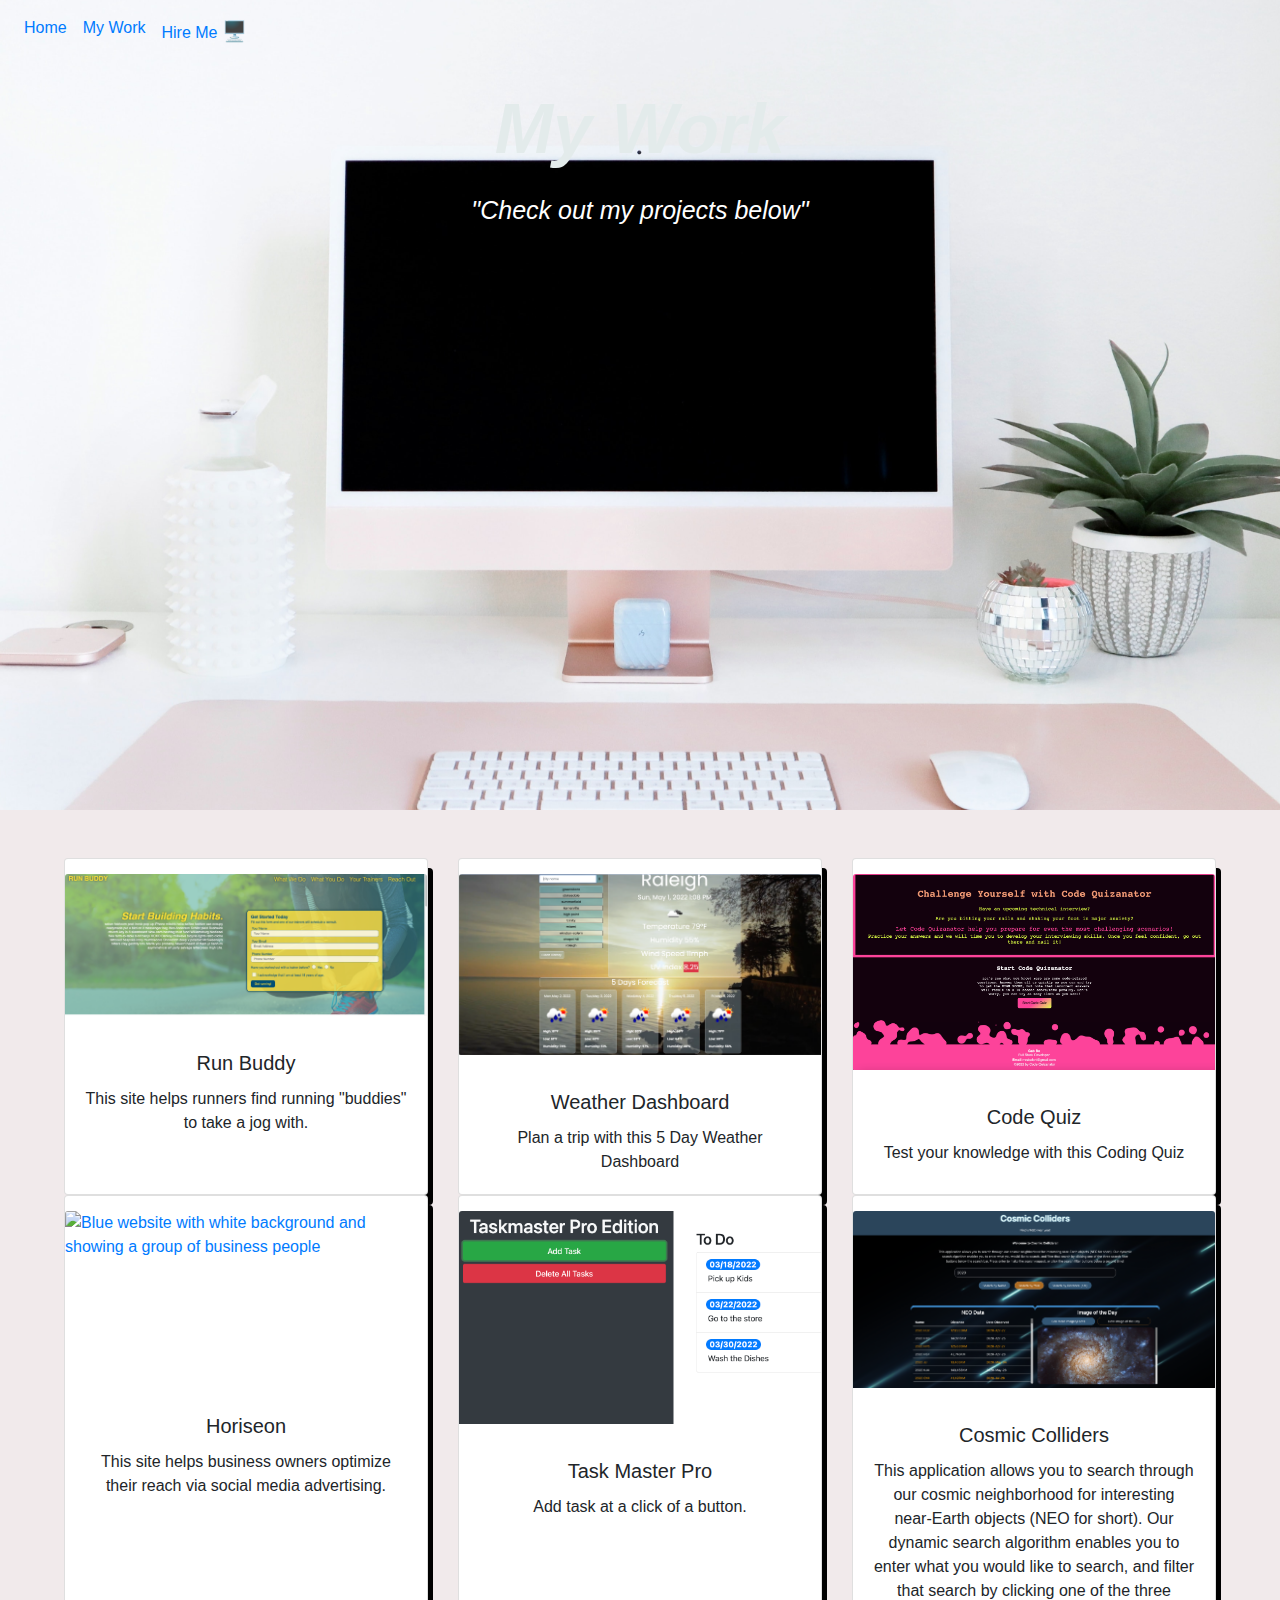
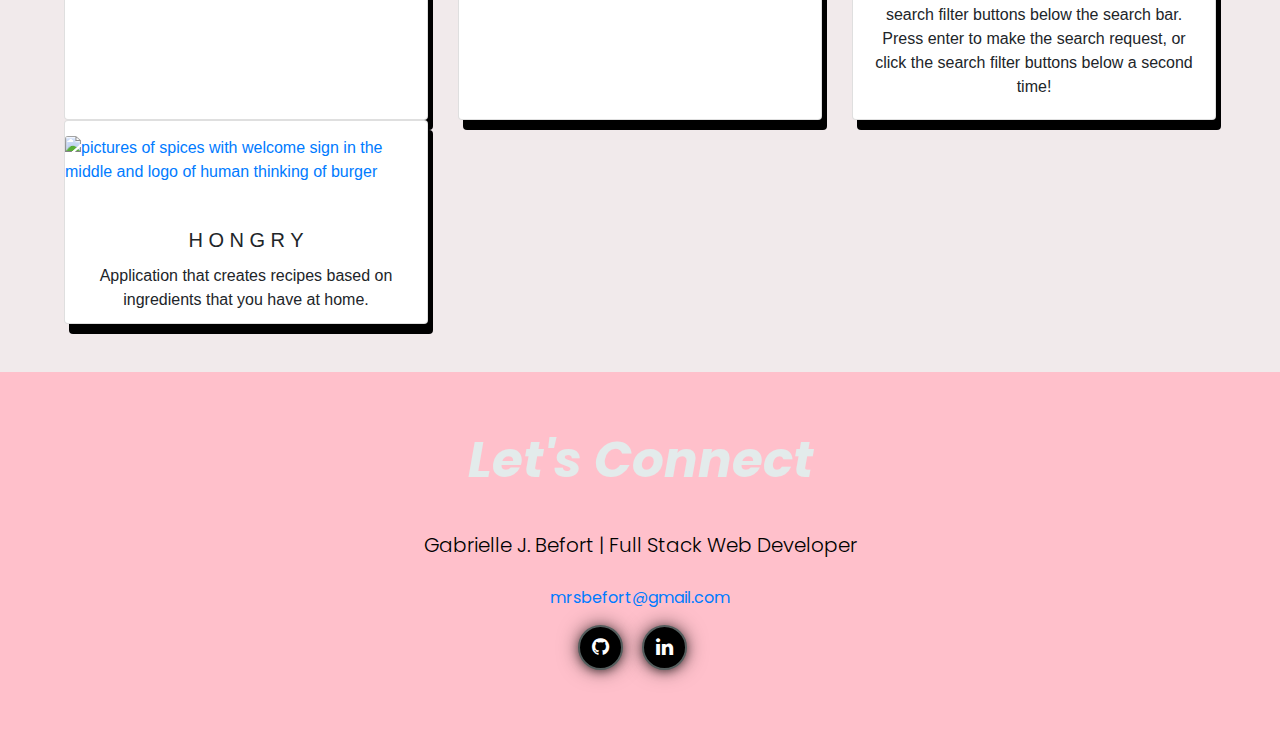
==== commit 129b0b44: "adding media queries" ====
--- a/projects.html
+++ b/projects.html
@@ -17,6 +17,7 @@
 <body>
 
   <!-- navigation tags on the top header section-->
+  <header>
   <div class="hero2">
     <nav class="navbar navbar-expand-lg bg-transparent d-flex justify-content-center" id="navbar">
       <div>
@@ -37,11 +38,12 @@
     <!--My Work Start-->
     <!--Hero-->
       <div class="position-relative  container-fluid" id="Home">
-        <h2 class="mb-5 hero-ctaa2">My Work</h2>
+        <h2 class="section-title mb-5 hero-ctaa2">My Work</h2>
         <div class="text-wrap  hero-cta2">"Check out my projects below"
         </div>
       </div>
     </div>
+  </header>
   <!-- End of Hero -->
   <div class="workbg pb-5 pt-5">
   <div class="work">
@@ -52,7 +54,7 @@
           <img src="./assets/images/trainer-1.jpg" class="card-img-top"
             alt="Running shoe, green webpage showing yellow sign up form" />
         </a>
-        <div class="card-body">
+        <div class="project card-body">
           <h5 class="card-title">Run Buddy</h5>
           <p class="card-text">This site helps runners find running "buddies" to take a jog with.</p>
         </div>
@@ -64,7 +66,7 @@
           <img src="./assets/images/image3.png" class="card-img-top"
             alt="River in background and sample of forcast showing temp, windspeed, and humitiy" />
         </a>
-        <div class="card-body">
+        <div class="project card-body">
           <h5 class="card-title">Weather Dashboard</h5>
           <p class="card-text">Plan a trip with this 5 Day Weather Dashboard</p>
         </div>
@@ -76,7 +78,7 @@
           <img src="./assets/images/i1.png" class="card-img-top"
             alt="Black background and pink words with a quiz in the center" />
         </a>
-        <div class="card-body">
+        <div class="project card-body">
           <h5 class="card-title">Code Quiz</h5>
           <p class="card-text">Test your knowledge with this Coding Quiz</p>
         </div>
@@ -89,7 +91,7 @@
             alt="Blue website with white background and showing a group of business people" />
         </a>
         <div class="card-body">
-          <h5 class="card-title">Horiseon</h5>
+          <h5 class="project card-title">Horiseon</h5>
           <p class="card-text">This site helps business owners optimize their reach via social media advertising.</p>
         </div>
       </div>
@@ -100,7 +102,7 @@
           <img src="./assets/images/trainer-4.jpg" class="card-img-top" alt="Table showing to add task" />
         </a>
         <div class="card-body">
-          <h5 class="card-title">Task Master Pro</h5>
+          <h5 class="project card-title">Task Master Pro</h5>
           <p class="card-text">Add task at a click of a button.</p>
         </div>
       </div>
@@ -111,7 +113,7 @@
           <img src="./assets/images/Screen Shot 2022-05-30 at 9.42.40 PM.png" class="card-img-top"
             alt="Blue website with white background and showing a group of business people" />
         </a>
-        <div class="card-body">
+        <div class="project card-body">
           <h5 class="card-title">Cosmic Colliders</h5>
           <p class="card-text">This application allows you to search through our cosmic neighborhood for interesting
             near-Earth objects (NEO for short). Our dynamic search algorithm enables you to enter what you would like to
@@ -127,7 +129,7 @@
           <img src="./assets/images/Screen Shot 2022-05-30 at 9.52.04 PM.png" class="card-img-top"
             alt="pictures of spices with welcome sign in the middle and logo of human thinking of burger" />
         </a>
-        <div class="card-body">
+        <div class="project card-body">
           <h5 class="card-title">H O N G R Y</h5>
           <p class="card-text">Application that creates recipes based on ingredients that you have at home.</p>
         </div>
--- a/assets/css/style.css
+++ b/assets/css/style.css
@@ -194,4 +194,109 @@
   font-style: italic;
   font-size: 25px;
   color: white; 
+}
+
+
+
+/* MEDIA QUERY FOR TABLETS AND SMALLER */
+@media screen and (max-width: 1482px) {
+  header{
+    display: flex;
+  }
+  .hero-ctaa{
+    display: flex;
+    font-size: 40px;
+    justify-content: flex-start;
+  }
+  #navbar{
+    display: flex;
+    align-items: flex-start;
+    justify-content: flex-start;
+    flex-direction: column;
+  }
+.nav-item{
+  flex-direction: column;
+}
+.hero-cta{
+  background-color: pink;
+  opacity: .9;
+  border-radius: 50px;
+font-size: 22px;
+}
+  section {
+    padding: 30px 15px;
+  }
+
+  .workbg h5 {
+    flex: 1 100%;
+    text-align: center;
+  }
+
+  .workbg p{
+    flex: 2 100%;
+    text-align: center;
+    justify-content: center;
+  }
+
+  .workbg a{
+    flex: 0 32%;
+    margin-right: 0;
+    margin-top: 15px;
+    margin-bottom: 15px;
+  }
+
+}
+
+/* MEDIA QUERY FOR MOBILE PHONES AND SMALLER */
+@media screen and (max-width: 998px) {
+
+#navbarNavDropdown {
+  justify-content: center;
+  font-size: 12px;
+  align-items: flex-start;
+}
+}
+/* MEDIA QUERY FOR SMALLER DESKTOP SCREENS AND SMALLER */
+@media screen and (max-width: 980px) {
+  header {
+    padding-bottom: 0;
+    justify-content: center;
+  }
+
+  header h2 {
+    width: 100%;
+    text-align: center;
+  }
+
+  header nav ul {
+    margin-top: 20px;
+    width: 100%;
+    justify-content: center;
+  }
+
+  header nav ul li a {
+    font-size: 20px;
+  }
+
+  footer h2, footer div {
+    text-align: center;
+    width: 100%;
+  }
+
+  .hero-cta, .hero-ctaa, .hero-ctaa2, .hero-cta2{
+    width: 100%;
+  }
+  
+  .hero-cta {
+    text-align: center;
+  }
+
+  .section-title {
+    width: 80%;
+  }
+  
+  .project{
+    flex: 0 70%;
+  }
+
 }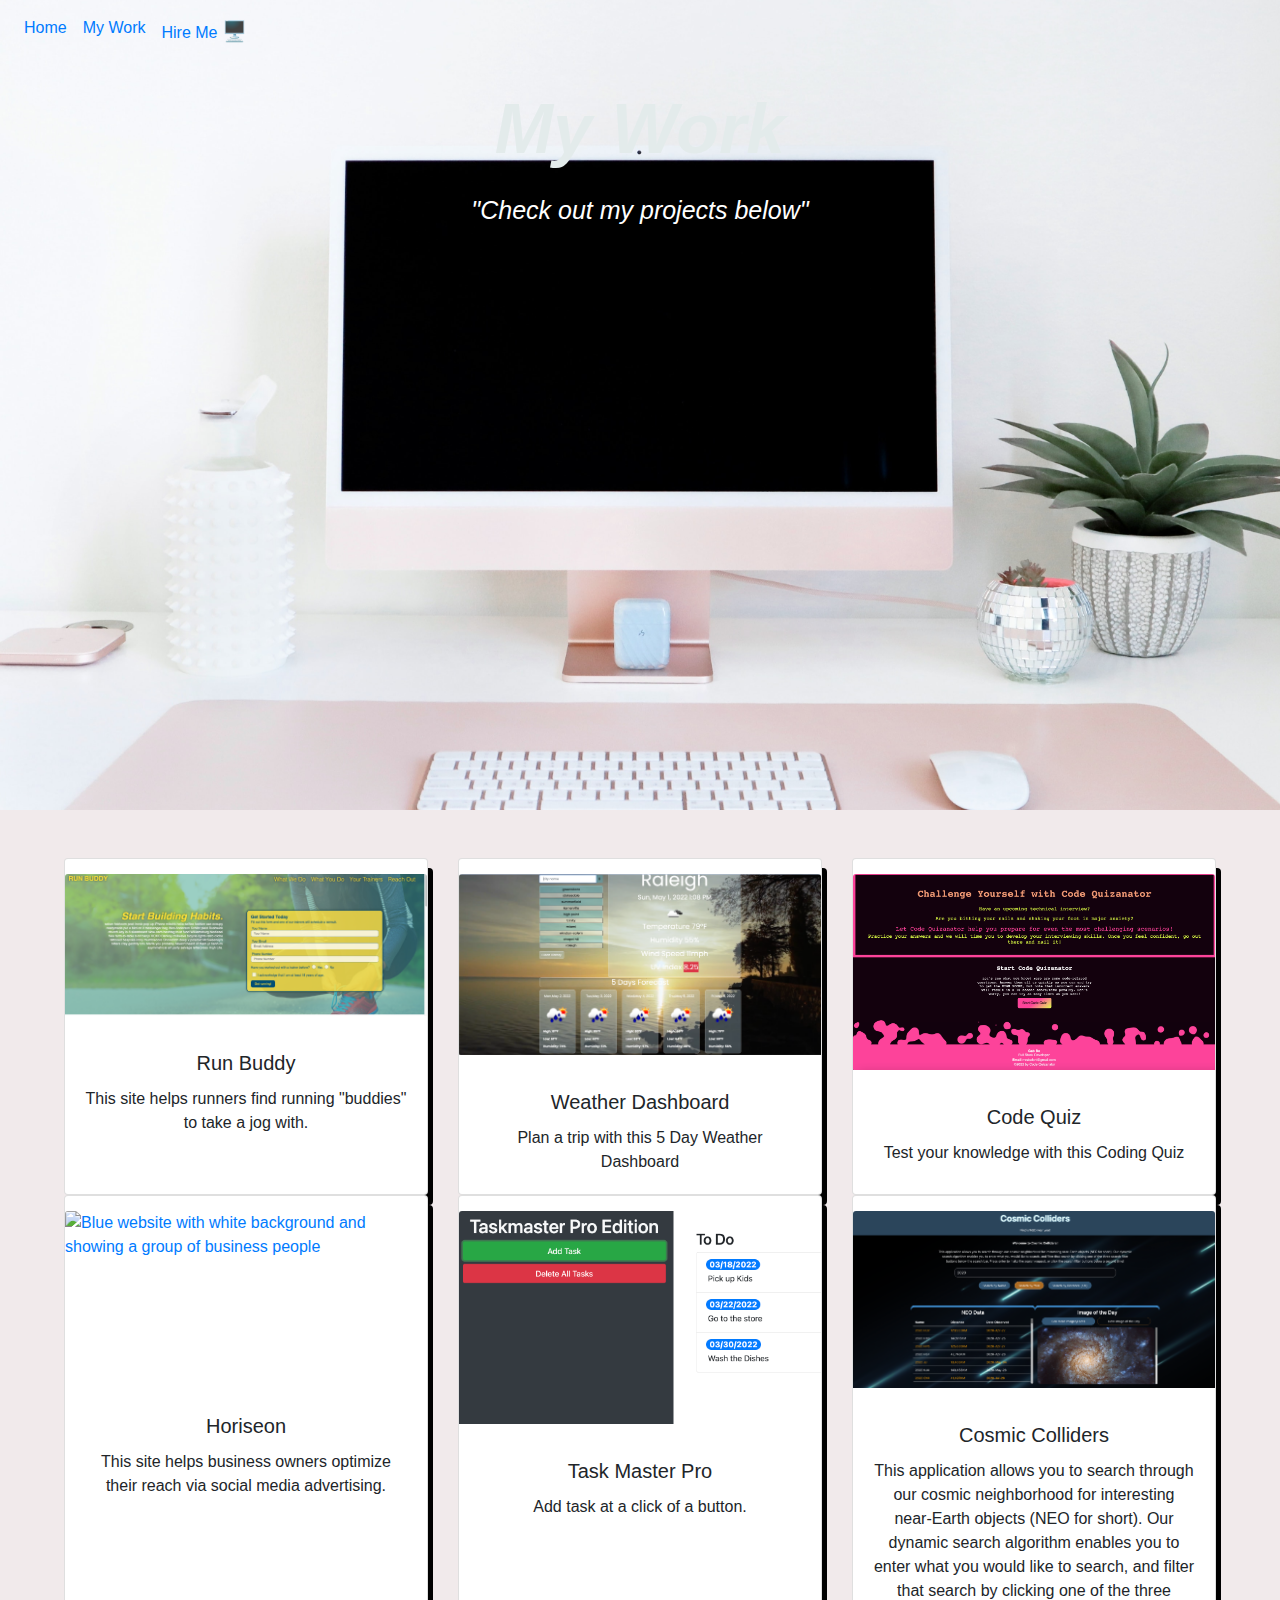
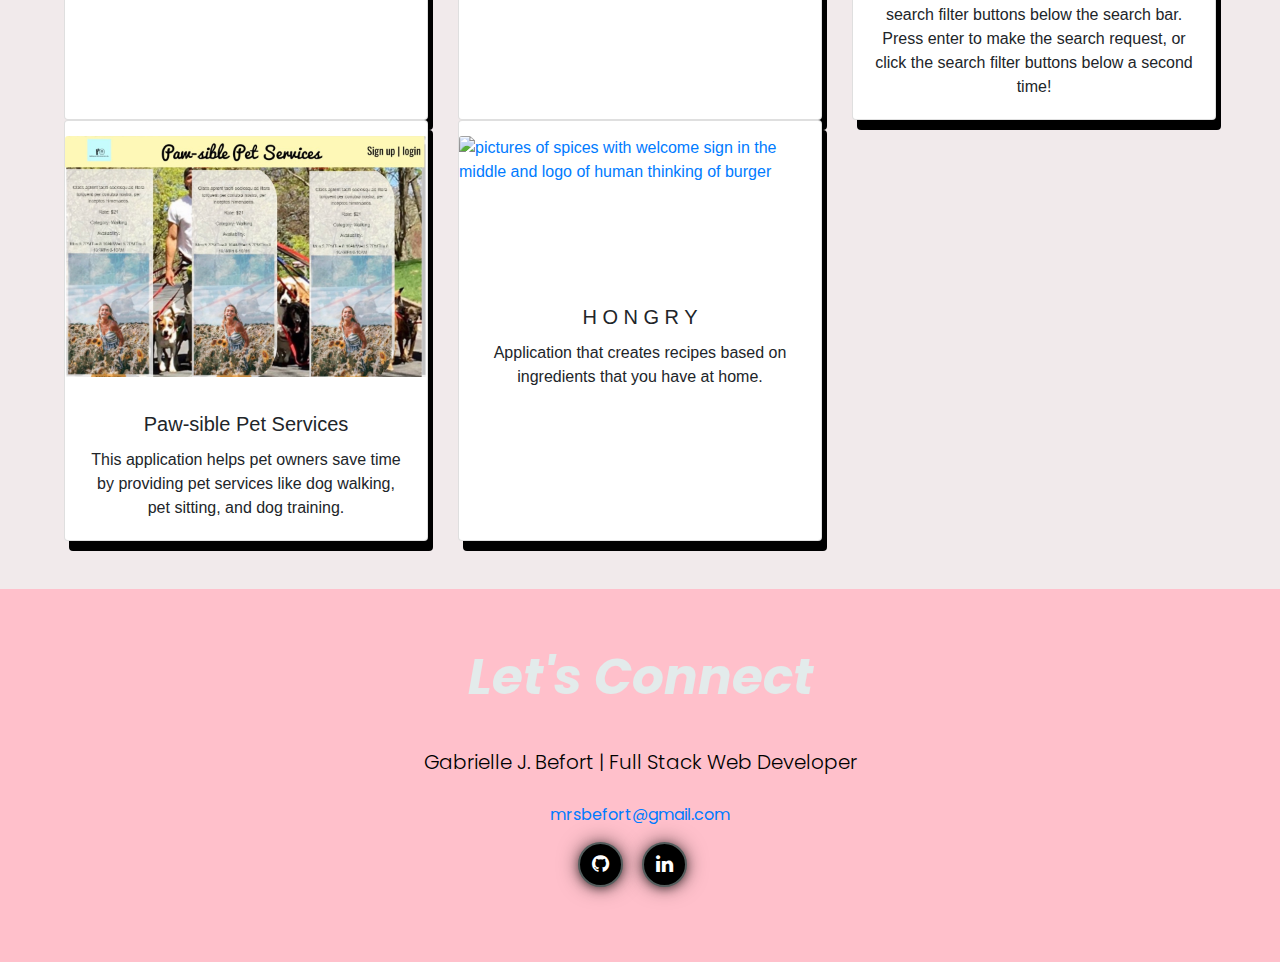
==== commit da8f5b31: "adding paw-sible pet services" ====
--- a/projects.html
+++ b/projects.html
@@ -125,6 +125,19 @@
     </div>
     <div class="col">
       <div class="card h-100 shadoww">
+        <a href="https://stark-mountain-98043.herokuapp.com/ ">
+          <img src="./assets/images/FD449055-DEB6-4D0E-9CF5-F831A27CCAD8_1_105_c.jpeg" class="card-img-top"
+            alt="man walking many dogs outdoors" />
+        </a>
+        <div class="project card-body">
+          <h5 class="card-title">Paw-sible Pet Services</h5>
+          <p class="card-text">This application helps pet owners save time by providing pet services like dog walking, pet sitting, and dog training. 
+          </p>
+        </div>
+      </div>
+    </div>
+    <div class="col">
+      <div class="card h-100 shadoww">
         <a href="https://hongry.herokuapp.com/">
           <img src="./assets/images/Screen Shot 2022-05-30 at 9.52.04 PM.png" class="card-img-top"
             alt="pictures of spices with welcome sign in the middle and logo of human thinking of burger" />
